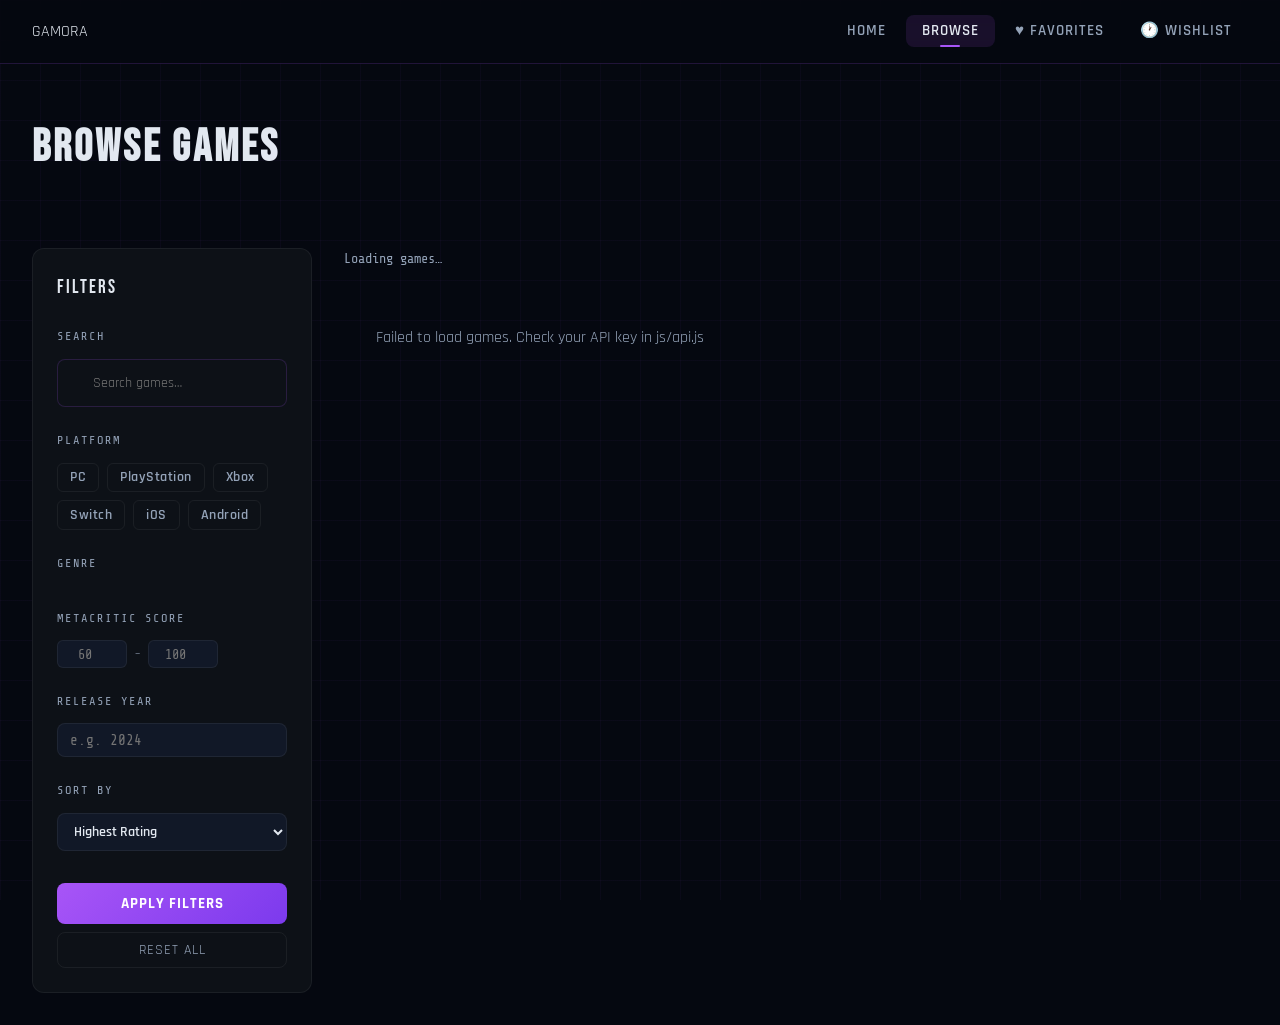
==== browse.html @ dc3308dc "first commit" ====
<!DOCTYPE html>
<html lang="en">
<head>
  <meta charset="UTF-8">
  <meta name="viewport" content="width=device-width, initial-scale=1.0">
  <title>Browse</title>
  <link rel="stylesheet" href="css/style.css">
</head>
<body>

  <nav class="navbar">
    <a href="index.html" >GAMORA</a>
    <ul class="nav-links">
      <li><a href="index.html">Home</a></li>
      <li><a href="browse.html">Browse</a></li>
      <li>
        <a href="favorites.html" class="nav-badge">
          ♥ Favorites <span class="badge-count fav-badge">0</span>
        </a>
      </li>
      <li>
        <a href="wishlist.html" class="nav-badge">
          🕐 Wishlist <span class="badge-count wish-badge">0</span>
        </a>
      </li>
    </ul>
    <button class="hamburger" aria-label="Menu">
      <span></span><span></span><span></span>
    </button>
  </nav>

  <main class="page-content">

    <div class="page-hero">
      <h1 class="page-hero-title">Browse Games</h1>
    </div>

    <!-- Mobile filter toggle -->
    <div style="padding:0 2rem 1rem; display:none;" id="filter-toggle-wrap">
      <button class="btn btn-ghost" id="filter-toggle" style="width:100%">⚙ Show Filters</button>
    </div>

    <div class="browse-layout">

      <!-- SIDEBAR -->
      <aside class="filter-sidebar">
        <div class="filter-title">
          Filters
        </div>

        <!-- Search -->
        <div class="filter-section">
          <div class="filter-label">Search</div>
          <div style="position:relative">
            <input type="text" class="search-input" id="browse-search"
              placeholder="Search games…"
              style="padding-left:2.2rem;font-size:.9rem;border-radius:8px">
          </div>
        </div>

        <!-- Platform -->
        <div class="filter-section">
          <div class="filter-label">Platform</div>
          <div class="filter-chips" id="platform-chips"></div>
        </div>

        <!-- Genre -->
        <div class="filter-section">
          <div class="filter-label">Genre</div>
          <div class="filter-chips" id="genre-chips"></div>
        </div>

        <!-- Metacritic -->
        <div class="filter-section">
          <div class="filter-label">Metacritic Score</div>
          <div class="filter-range">
            <input type="number" id="meta-min" placeholder="60" min="0" max="100">
            <span>–</span>
            <input type="number" id="meta-max" placeholder="100" min="0" max="100">
          </div>
        </div>

        <!-- Year -->
        <div class="filter-section">
          <div class="filter-label">Release Year</div>
          <input type="number" class="filter-year-input" id="filter-year"
            placeholder="e.g. 2024" min="1970" max="2026">
        </div>

        <!-- Sort -->
        <div class="filter-section">
          <div class="filter-label">Sort By</div>
          <select class="sort-select" id="sort-select">
            <option value="-rating">Highest Rating</option>
            <option value="-metacritic">Metacritic Score</option>
            <option value="-added">Popularity</option>
            <option value="-released">Newest First</option>
            <option value="released">Oldest First</option>
            <option value="name">Alphabetical A–Z</option>
            <option value="-name">Alphabetical Z–A</option>
          </select>
        </div>

        <button class="filter-apply-btn" id="filter-apply">Apply Filters</button>
        <button class="filter-reset" id="filter-reset">Reset All</button>
      </aside>

      <!-- RESULTS -->
      <div>
        <div class="browse-results-header">
          <p class="result-count" id="result-count">Loading games…</p>
        </div>
        <div class="games-grid" id="browse-grid"></div>
        <div class="load-more-wrap">
          <button class="btn btn-secondary" id="load-more" style="display:none">Load More Games</button>
        </div>
      </div>

    </div>
  </main>

  <script type="module" src="js/browse.js"></script>
  <script>
    if (window.innerWidth < 900) {
      document.getElementById("filter-toggle-wrap").style.display = "block";
    }
  </script>
</body>
</html>
---- css/style.css ----
@import url('https://fonts.googleapis.com/css2?family=Bebas+Neue&family=Rajdhani:wght@400;500;600;700&family=Share+Tech+Mono&display=swap');

:root {
  --bg-deep: #050810;
  --bg-card: #0d1117;
  --bg-card2: #111827;
  --accent: #a855f7;
  --accent2: #7c3aed;
  --accent3: #06b6d4;
  --gold: #f59e0b;
  --red: #ef4444;
  --text: #e2e8f0;
  --text-muted: #94a3b8;
  --border: rgba(168, 85, 247, 0.18);
  --border2: rgba(255,255,255,0.06);
  --glow: 0 0 24px rgba(168, 85, 247, 0.35);
  --glow2: 0 0 40px rgba(168, 85, 247, 0.2);
  --radius: 12px;
  --nav-h: 64px;
}

*, *::before, *::after { box-sizing: border-box; margin: 0; padding: 0; }

html { scroll-behavior: smooth; }

body {
  background: var(--bg-deep);
  color: var(--text);
  font-family: 'Rajdhani', sans-serif;
  font-size: 16px;
  line-height: 1.6;
  min-height: 100vh;
  overflow-x: hidden;
}

/* Animated bg grid */
body::before {
  content: '';
  position: fixed;
  inset: 0;
  background-image:
    linear-gradient(rgba(168,85,247,0.04) 1px, transparent 1px),
    linear-gradient(90deg, rgba(168,85,247,0.04) 1px, transparent 1px);
  background-size: 40px 40px;
  pointer-events: none;
  z-index: 0;
}

a { color: inherit; text-decoration: none; }
img { display: block; max-width: 100%; }
button { cursor: pointer; font-family: inherit; }
ul { list-style: none; }

/* ===== NAVBAR ===== */
.navbar {
  position: fixed;
  top: 0; left: 0; right: 0;
  height: var(--nav-h);
  background: rgba(5,8,16,0.85);
  backdrop-filter: blur(16px);
  border-bottom: 1px solid var(--border);
  display: flex;
  align-items: center;
  justify-content: space-between;
  padding: 0 2rem;
  z-index: 1000;
}

.nav-links {
  display: flex;
  gap: 0.25rem;
  align-items: center;
}

.nav-links a {
  padding: 0.4rem 1rem;
  border-radius: 8px;
  font-weight: 600;
  font-size: 0.95rem;
  letter-spacing: 1px;
  color: var(--text-muted);
  transition: all 0.2s;
  text-transform: uppercase;
  position: relative;
}
.nav-links a:hover, .nav-links a.active {
  color: var(--text);
  background: rgba(168,85,247,0.12);
}
.nav-links a.active::after {
  content: '';
  position: absolute;
  bottom: 0; left: 50%; transform: translateX(-50%);
  width: 20px; height: 2px;
  background: var(--accent);
  border-radius: 1px;
}

.nav-badge {
  display: inline-flex;
  align-items: center;
  gap: 0.4rem;
}
.badge-count {
  background: var(--accent);
  color: #fff;
  font-size: 0.65rem;
  font-family: 'Share Tech Mono', monospace;
  padding: 1px 5px;
  border-radius: 10px;
  min-width: 18px;
  text-align: center;
  display: none;
}
.badge-count.visible { display: inline-block; }

.nav-search-icon {
  background: none;
  border: 1px solid var(--border);
  color: var(--text-muted);
  padding: 0.4rem 0.8rem;
  border-radius: 8px;
  font-size: 1rem;
  transition: all 0.2s;
  margin-left: 0.5rem;
}
.nav-search-icon:hover { border-color: var(--accent); color: var(--accent); }

.hamburger {
  display: none;
  flex-direction: column;
  gap: 5px;
  background: none;
  border: none;
  padding: 4px;
}
.hamburger span {
  display: block; width: 24px; height: 2px;
  background: var(--text); border-radius: 1px;
  transition: all 0.3s;
}

/* ===== PAGE WRAPPER ===== */
.page-content {
  padding-top: var(--nav-h);
  position: relative;
  z-index: 1;
}

/* ===== HERO BANNER ===== */
.hero {
  position: relative;
  height: 520px;
  overflow: hidden;
  display: flex;
  align-items: flex-end;
}

.hero-bg {
  position: absolute;
  inset: 0;
  background-size: cover;
  background-position: center;
  transition: opacity 0.8s;
}
.hero-bg::after {
  content: '';
  position: absolute;
  inset: 0;
  background: linear-gradient(to right, rgba(5,8,16,0.95) 30%, rgba(5,8,16,0.3) 70%, rgba(5,8,16,0.6) 100%),
              linear-gradient(to top, rgba(5,8,16,1) 0%, transparent 50%);
}

.hero-content {
  position: relative;
  z-index: 2;
  padding: 3rem 3rem;
  max-width: 580px;
}

.hero-badge {
  display: inline-block;
  background: rgba(168,85,247,0.2);
  border: 1px solid var(--accent);
  color: var(--accent);
  font-size: 0.7rem;
  font-family: 'Share Tech Mono', monospace;
  letter-spacing: 3px;
  padding: 4px 12px;
  border-radius: 20px;
  margin-bottom: 1rem;
  text-transform: uppercase;
}

.hero-title {
  font-family: 'Bebas Neue', sans-serif;
  font-size: clamp(2.5rem, 5vw, 4rem);
  line-height: 0.95;
  letter-spacing: 2px;
  margin-bottom: 1rem;
}

.hero-meta {
  display: flex;
  gap: 1.5rem;
  margin-bottom: 1rem;
  font-size: 0.85rem;
  color: var(--text-muted);
  font-family: 'Share Tech Mono', monospace;
}

.hero-meta span { display: flex; align-items: center; gap: 0.3rem; }

.hero-desc {
  font-size: 1rem;
  color: var(--text-muted);
  margin-bottom: 1.5rem;
  display: -webkit-box;
  -webkit-line-clamp: 3;
  -webkit-box-orient: vertical;
  overflow: hidden;
}

.hero-actions { display: flex; gap: 1rem; }

.hero-dots {
  position: absolute;
  bottom: 1.5rem;
  right: 2rem;
  display: flex;
  gap: 0.5rem;
  z-index: 2;
}
.hero-dot {
  width: 8px; height: 8px;
  border-radius: 50%;
  background: rgba(255,255,255,0.2);
  border: none;
  cursor: pointer;
  transition: all 0.3s;
}
.hero-dot.active { background: var(--accent); width: 24px; border-radius: 4px; }

/* ===== BUTTONS ===== */
.btn {
  display: inline-flex;
  align-items: center;
  gap: 0.5rem;
  padding: 0.6rem 1.5rem;
  border-radius: 8px;
  font-family: 'Rajdhani', sans-serif;
  font-weight: 700;
  font-size: 0.95rem;
  letter-spacing: 1px;
  text-transform: uppercase;
  transition: all 0.2s;
  border: none;
}

.btn-primary {
  background: linear-gradient(135deg, var(--accent), var(--accent2));
  color: #fff;
  box-shadow: 0 4px 20px rgba(168,85,247,0.4);
}
.btn-primary:hover {
  transform: translateY(-2px);
  box-shadow: 0 6px 28px rgba(168,85,247,0.6);
}

.btn-secondary {
  background: rgba(255,255,255,0.06);
  color: var(--text);
  border: 1px solid var(--border2);
}
.btn-secondary:hover { background: rgba(255,255,255,0.1); }

.btn-ghost {
  background: none;
  border: 1px solid var(--border);
  color: var(--text-muted);
}
.btn-ghost:hover { border-color: var(--accent); color: var(--accent); }

/* ===== SECTION ===== */
.section {
  padding: 3rem 2rem;
  max-width: 1400px;
  margin: 0 auto;
}

.section-header {
  display: flex;
  justify-content: space-between;
  align-items: center;
  margin-bottom: 1.5rem;
}

.section-title {
  font-family: 'Bebas Neue', sans-serif;
  font-size: 1.8rem;
  letter-spacing: 2px;
  display: flex;
  align-items: center;
  gap: 0.75rem;
}
.section-title-icon {
  width: 4px;
  height: 28px;
  background: linear-gradient(to bottom, var(--accent), var(--accent3));
  border-radius: 2px;
}

.section-link {
  font-size: 0.85rem;
  color: var(--accent);
  letter-spacing: 1px;
  text-transform: uppercase;
  font-weight: 600;
  display: flex;
  align-items: center;
  gap: 0.3rem;
  transition: gap 0.2s;
}
.section-link:hover { gap: 0.6rem; }

/* ===== GAME CARDS GRID ===== */
.games-grid {
  display: grid;
  grid-template-columns: repeat(auto-fill, minmax(220px, 1fr));
  gap: 1.25rem;
}

.game-card {
  background: var(--bg-card);
  border: 1px solid var(--border2);
  border-radius: var(--radius);
  overflow: hidden;
  transition: all 0.3s;
  position: relative;
  cursor: pointer;
  animation: fadeUp 0.4s ease both;
}
.game-card:hover {
  transform: translateY(-6px);
  border-color: var(--border);
  box-shadow: var(--glow2);
}

.card-image-wrap {
  position: relative;
  aspect-ratio: 16/9;
  overflow: hidden;
  background: var(--bg-card2);
}
.card-image-wrap img {
  width: 100%; height: 100%;
  object-fit: cover;
  transition: transform 0.4s;
}
.game-card:hover .card-image-wrap img { transform: scale(1.08); }

.card-overlay {
  position: absolute;
  inset: 0;
  background: linear-gradient(to top, rgba(5,8,16,0.9) 0%, transparent 60%);
  opacity: 0;
  transition: opacity 0.3s;
  display: flex;
  align-items: flex-end;
  padding: 0.75rem;
}
.game-card:hover .card-overlay { opacity: 1; }

.card-hover-desc {
  font-size: 0.78rem;
  color: var(--text-muted);
  display: -webkit-box;
  -webkit-line-clamp: 2;
  -webkit-box-orient: vertical;
  overflow: hidden;
}

.card-actions {
  position: absolute;
  top: 0.5rem;
  right: 0.5rem;
  display: flex;
  gap: 0.35rem;
  opacity: 0;
  transition: opacity 0.3s;
}
.game-card:hover .card-actions { opacity: 1; }

.action-btn {
  width: 32px; height: 32px;
  border-radius: 8px;
  border: none;
  background: rgba(5,8,16,0.8);
  backdrop-filter: blur(8px);
  color: var(--text-muted);
  font-size: 0.85rem;
  display: flex;
  align-items: center;
  justify-content: center;
  transition: all 0.2s;
}
.action-btn:hover { background: var(--accent); color: #fff; }
.action-btn.active { background: var(--red); color: #fff; }
.action-btn.active-wish { background: var(--accent3); color: #fff; }

.card-body {
  padding: 0.85rem 1rem;
}
.card-title {
  font-weight: 700;
  font-size: 0.95rem;
  letter-spacing: 0.5px;
  margin-bottom: 0.35rem;
  white-space: nowrap;
  overflow: hidden;
  text-overflow: ellipsis;
}
.card-meta {
  display: flex;
  align-items: center;
  justify-content: space-between;
  font-size: 0.78rem;
  color: var(--text-muted);
  font-family: 'Share Tech Mono', monospace;
}
.card-rating {
  display: flex;
  align-items: center;
  gap: 0.3rem;
  color: var(--gold);
  font-weight: 600;
}
.card-tags {
  display: flex;
  gap: 0.35rem;
  margin-top: 0.5rem;
  flex-wrap: wrap;
}
.card-tag {
  font-size: 0.68rem;
  padding: 2px 7px;
  border-radius: 4px;
  background: rgba(168,85,247,0.12);
  color: var(--accent);
  letter-spacing: 0.5px;
  text-transform: uppercase;
  font-family: 'Share Tech Mono', monospace;
}

/* ===== SKELETON LOADER ===== */
.skeleton {
  background: linear-gradient(90deg, var(--bg-card2) 25%, rgba(255,255,255,0.04) 50%, var(--bg-card2) 75%);
  background-size: 200% 100%;
  animation: shimmer 1.4s infinite;
  border-radius: var(--radius);
}
@keyframes shimmer {
  0% { background-position: 200% 0; }
  100% { background-position: -200% 0; }
}
.skeleton-card {
  height: 240px;
  border-radius: var(--radius);
}

/* ===== SEARCH BAR ===== */
.search-container {
  position: relative;
  max-width: 680px;
  margin: 0 auto;
}
.search-input {
  width: 100%;
  background: var(--bg-card);
  border: 1px solid var(--border);
  border-radius: 12px;
  padding: 0.9rem 1.25rem 0.9rem 3rem;
  color: var(--text);
  font-family: 'Rajdhani', sans-serif;
  font-size: 1.05rem;
  outline: none;
  transition: all 0.2s;
}
.search-input:focus {
  border-color: var(--accent);
  box-shadow: 0 0 0 3px rgba(168,85,247,0.15);
}
.search-icon-label {
  position: absolute;
  left: 1rem;
  top: 50%;
  transform: translateY(-50%);
  color: var(--text-muted);
  font-size: 1.1rem;
  pointer-events: none;
}

.search-dropdown {
  position: absolute;
  top: calc(100% + 8px);
  left: 0; right: 0;
  background: var(--bg-card2);
  border: 1px solid var(--border);
  border-radius: var(--radius);
  overflow: hidden;
  z-index: 500;
  box-shadow: 0 20px 60px rgba(0,0,0,0.5);
  display: none;
}
.search-dropdown.open { display: block; }

.dropdown-item {
  display: flex;
  align-items: center;
  gap: 0.75rem;
  padding: 0.75rem 1rem;
  cursor: pointer;
  transition: background 0.15s;
  border-bottom: 1px solid var(--border2);
}
.dropdown-item:last-child { border-bottom: none; }
.dropdown-item:hover { background: rgba(168,85,247,0.1); }
.dropdown-thumb {
  width: 56px; height: 40px;
  border-radius: 6px;
  object-fit: cover;
  background: var(--bg-card);
  flex-shrink: 0;
}
.dropdown-info { flex: 1; min-width: 0; }
.dropdown-name {
  font-weight: 600;
  font-size: 0.9rem;
  white-space: nowrap;
  overflow: hidden;
  text-overflow: ellipsis;
}
.dropdown-sub {
  font-size: 0.75rem;
  color: var(--text-muted);
  font-family: 'Share Tech Mono', monospace;
}

/* ===== FILTER SIDEBAR ===== */
.browse-layout {
  display: grid;
  grid-template-columns: 280px 1fr;
  gap: 2rem;
  padding: 2rem;
  max-width: 1400px;
  margin: 0 auto;
}

.filter-sidebar {
  position: sticky;
  top: calc(var(--nav-h) + 1rem);
  height: fit-content;
  background: var(--bg-card);
  border: 1px solid var(--border2);
  border-radius: var(--radius);
  padding: 1.5rem;
}

.filter-title {
  font-family: 'Bebas Neue', sans-serif;
  font-size: 1.2rem;
  letter-spacing: 2px;
  margin-bottom: 1.5rem;
  display: flex;
  align-items: center;
  justify-content: space-between;
}

.filter-section { margin-bottom: 1.5rem; }
.filter-label {
  font-size: 0.75rem;
  font-family: 'Share Tech Mono', monospace;
  letter-spacing: 2px;
  color: var(--text-muted);
  text-transform: uppercase;
  margin-bottom: 0.75rem;
}

.filter-chips {
  display: flex;
  flex-wrap: wrap;
  gap: 0.5rem;
}
.filter-chip {
  padding: 0.3rem 0.75rem;
  border-radius: 6px;
  border: 1px solid var(--border2);
  background: transparent;
  color: var(--text-muted);
  font-family: 'Rajdhani', sans-serif;
  font-size: 0.85rem;
  font-weight: 600;
  cursor: pointer;
  transition: all 0.2s;
  letter-spacing: 0.5px;
}
.filter-chip:hover { border-color: var(--accent); color: var(--accent); }
.filter-chip.active {
  background: rgba(168,85,247,0.15);
  border-color: var(--accent);
  color: var(--accent);
}

.filter-range {
  display: flex;
  gap: 0.5rem;
  align-items: center;
}
.filter-range input[type="number"] {
  width: 70px;
  padding: 0.35rem 0.5rem;
  background: var(--bg-card2);
  border: 1px solid var(--border2);
  border-radius: 6px;
  color: var(--text);
  font-family: 'Share Tech Mono', monospace;
  font-size: 0.85rem;
  text-align: center;
  outline: none;
}
.filter-range input:focus { border-color: var(--accent); }
.filter-range span { color: var(--text-muted); font-size: 0.8rem; }

.sort-select {
  width: 100%;
  padding: 0.5rem 0.75rem;
  background: var(--bg-card2);
  border: 1px solid var(--border2);
  border-radius: 8px;
  color: var(--text);
  font-family: 'Rajdhani', sans-serif;
  font-size: 0.9rem;
  font-weight: 600;
  outline: none;
  cursor: pointer;
}
.sort-select:focus { border-color: var(--accent); }

.filter-year-input {
  width: 100%;
  padding: 0.5rem 0.75rem;
  background: var(--bg-card2);
  border: 1px solid var(--border2);
  border-radius: 8px;
  color: var(--text);
  font-family: 'Share Tech Mono', monospace;
  font-size: 0.9rem;
  outline: none;
}
.filter-year-input:focus { border-color: var(--accent); }

.filter-apply-btn {
  width: 100%;
  padding: 0.7rem;
  background: linear-gradient(135deg, var(--accent), var(--accent2));
  border: none;
  border-radius: 8px;
  color: #fff;
  font-family: 'Rajdhani', sans-serif;
  font-weight: 700;
  font-size: 0.95rem;
  letter-spacing: 1px;
  text-transform: uppercase;
  cursor: pointer;
  transition: all 0.2s;
  margin-top: 0.5rem;
}
.filter-apply-btn:hover { opacity: 0.9; transform: translateY(-1px); }

.filter-reset {
  width: 100%;
  padding: 0.5rem;
  background: none;
  border: 1px solid var(--border2);
  border-radius: 8px;
  color: var(--text-muted);
  font-family: 'Rajdhani', sans-serif;
  font-size: 0.85rem;
  cursor: pointer;
  transition: all 0.2s;
  margin-top: 0.5rem;
  letter-spacing: 1px;
  text-transform: uppercase;
}
.filter-reset:hover { border-color: var(--red); color: var(--red); }

/* ===== BROWSE RESULTS ===== */
.browse-results-header {
  display: flex;
  align-items: center;
  justify-content: space-between;
  margin-bottom: 1.5rem;
}
.result-count {
  font-size: 0.85rem;
  color: var(--text-muted);
  font-family: 'Share Tech Mono', monospace;
}
.result-count span { color: var(--accent); }

.load-more-wrap {
  text-align: center;
  margin-top: 2.5rem;
}

/* ===== GAME DETAIL ===== */
.detail-hero {
  position: relative;
  height: 460px;
  overflow: hidden;
}
.detail-hero-bg {
  position: absolute;
  inset: 0;
  background-size: cover;
  background-position: center top;
  filter: blur(2px) brightness(0.4);
  transform: scale(1.05);
}
.detail-hero-overlay {
  position: absolute;
  inset: 0;
  background: linear-gradient(to bottom, rgba(5,8,16,0.2) 0%, rgba(5,8,16,1) 100%);
}
.detail-hero-content {
  position: relative;
  z-index: 2;
  display: flex;
  align-items: flex-end;
  height: 100%;
  padding: 2.5rem;
  gap: 2rem;
}
.detail-cover {
  width: 180px;
  height: 240px;
  border-radius: var(--radius);
  object-fit: cover;
  border: 2px solid var(--border);
  box-shadow: var(--glow);
  flex-shrink: 0;
}
.detail-info { flex: 1; }
.detail-title {
  font-family: 'Bebas Neue', sans-serif;
  font-size: clamp(2rem, 4vw, 3.5rem);
  letter-spacing: 2px;
  line-height: 1;
  margin-bottom: 0.75rem;
}
.detail-meta-row {
  display: flex;
  flex-wrap: wrap;
  gap: 1rem;
  margin-bottom: 1rem;
}
.detail-badge {
  display: flex;
  align-items: center;
  gap: 0.35rem;
  font-size: 0.82rem;
  font-family: 'Share Tech Mono', monospace;
  color: var(--text-muted);
}
.detail-badge strong { color: var(--text); }

.metacritic-badge {
  display: inline-flex;
  align-items: center;
  justify-content: center;
  width: 52px; height: 52px;
  border-radius: 8px;
  font-family: 'Bebas Neue', sans-serif;
  font-size: 1.4rem;
  letter-spacing: 1px;
  border: 2px solid;
  flex-shrink: 0;
}
.metacritic-badge.green { border-color: #22c55e; color: #22c55e; }
.metacritic-badge.yellow { border-color: var(--gold); color: var(--gold); }
.metacritic-badge.red { border-color: var(--red); color: var(--red); }

.detail-actions { display: flex; gap: 0.75rem; flex-wrap: wrap; }

.detail-body {
  max-width: 1200px;
  margin: 0 auto;
  padding: 2.5rem 2.5rem;
  display: grid;
  grid-template-columns: 1fr 320px;
  gap: 2.5rem;
}

.detail-description {
  font-size: 0.95rem;
  color: var(--text-muted);
  line-height: 1.8;
}
.detail-description p { margin-bottom: 1rem; }
.detail-description a { color: var(--accent); }

.detail-panel {
  background: var(--bg-card);
  border: 1px solid var(--border2);
  border-radius: var(--radius);
  padding: 1.5rem;
  height: fit-content;
}
.detail-panel-title {
  font-family: 'Bebas Neue', sans-serif;
  font-size: 1.1rem;
  letter-spacing: 2px;
  margin-bottom: 1.25rem;
  color: var(--text-muted);
}
.detail-info-row {
  display: flex;
  justify-content: space-between;
  align-items: flex-start;
  padding: 0.65rem 0;
  border-bottom: 1px solid var(--border2);
  font-size: 0.88rem;
  gap: 1rem;
}
.detail-info-row:last-child { border-bottom: none; }
.detail-info-label { color: var(--text-muted); flex-shrink: 0; }
.detail-info-value { text-align: right; font-weight: 600; }

.platform-icons { display: flex; gap: 0.35rem; flex-wrap: wrap; justify-content: flex-end; }
.platform-icon {
  font-size: 0.75rem;
  padding: 2px 7px;
  background: rgba(255,255,255,0.06);
  border-radius: 4px;
}

.esrb-badge {
  display: inline-block;
  padding: 3px 10px;
  border-radius: 4px;
  font-size: 0.8rem;
  font-weight: 700;
  background: rgba(168,85,247,0.15);
  color: var(--accent);
  border: 1px solid var(--border);
}

.screenshots-grid {
  display: grid;
  grid-template-columns: repeat(3, 1fr);
  gap: 0.5rem;
  margin-top: 1.5rem;
}
.screenshot-thumb {
  aspect-ratio: 16/9;
  object-fit: cover;
  border-radius: 8px;
  cursor: pointer;
  transition: transform 0.2s;
  width: 100%;
}
.screenshot-thumb:hover { transform: scale(1.04); }

/* ===== EMPTY / FAV PAGE ===== */
.page-hero {
  padding: 3rem 2rem 1.5rem;
  max-width: 1400px;
  margin: 0 auto;
}
.page-hero-title {
  font-family: 'Bebas Neue', sans-serif;
  font-size: 2.8rem;
  letter-spacing: 3px;
  display: flex;
  align-items: center;
  gap: 1rem;
  margin-bottom: 0.5rem;
}

.empty-state {
  text-align: center;
  padding: 5rem 2rem;
  color: var(--text-muted);
}
.empty-icon { font-size: 4rem; margin-bottom: 1.5rem; opacity: 0.4; }
.empty-title {
  font-family: 'Bebas Neue', sans-serif;
  font-size: 1.8rem;
  letter-spacing: 2px;
  margin-bottom: 0.5rem;
  color: var(--text);
}
.empty-sub { font-size: 0.9rem; margin-bottom: 2rem; }

/* ===== TOAST ===== */
.toast-container {
  position: fixed;
  bottom: 2rem;
  right: 2rem;
  display: flex;
  flex-direction: column;
  gap: 0.5rem;
  z-index: 9999;
}
.toast {
  background: var(--bg-card2);
  border: 1px solid var(--border);
  border-radius: var(--radius);
  padding: 0.75rem 1.25rem;
  font-size: 0.88rem;
  font-weight: 600;
  box-shadow: 0 8px 32px rgba(0,0,0,0.4);
  display: flex;
  align-items: center;
  gap: 0.5rem;
  animation: slideIn 0.3s ease, fadeOut 0.3s ease 2.5s forwards;
  max-width: 300px;
}
.toast.success { border-color: #22c55e; }
.toast.info { border-color: var(--accent); }
.toast.warning { border-color: var(--gold); }

@keyframes slideIn {
  from { transform: translateX(120%); opacity: 0; }
  to { transform: translateX(0); opacity: 1; }
}
@keyframes fadeOut {
  from { opacity: 1; }
  to { opacity: 0; pointer-events: none; }
}

/* ===== LIGHTBOX ===== */
.lightbox {
  position: fixed;
  inset: 0;
  background: rgba(0,0,0,0.9);
  z-index: 9000;
  display: none;
  align-items: center;
  justify-content: center;
}
.lightbox.open { display: flex; }
.lightbox img { max-width: 90vw; max-height: 90vh; border-radius: 8px; }
.lightbox-close {
  position: absolute;
  top: 1.5rem; right: 1.5rem;
  background: none; border: none;
  color: #fff; font-size: 2rem; cursor: pointer;
}

/* ===== ANIMATIONS ===== */
@keyframes fadeUp {
  from { opacity: 0; transform: translateY(20px); }
  to { opacity: 1; transform: translateY(0); }
}

/* ===== RESPONSIVE ===== */
@media (max-width: 900px) {
  .browse-layout { grid-template-columns: 1fr; }
  .filter-sidebar { position: static; display: none; }
  .filter-sidebar.open { display: block; }
  .detail-body { grid-template-columns: 1fr; }
  .detail-hero-content { flex-direction: column; align-items: flex-start; gap: 1rem; }
  .detail-cover { width: 120px; height: 160px; }
}

@media (max-width: 640px) {
  .nav-links { display: none; flex-direction: column; gap: 0.25rem; }
  .nav-links.open {
    display: flex;
    position: absolute;
    top: var(--nav-h); left: 0; right: 0;
    background: rgba(5,8,16,0.98);
    padding: 1rem 1.5rem 1.5rem;
    border-bottom: 1px solid var(--border);
  }
  .hamburger { display: flex; }
  .games-grid { grid-template-columns: repeat(auto-fill, minmax(160px, 1fr)); }
  .hero { height: 400px; }
  .hero-content { padding: 1.5rem; }
  .section { padding: 2rem 1rem; }
  .browse-layout { padding: 1rem; }
  .detail-hero-content { padding: 1.5rem; }
  .detail-body { padding: 1.5rem; }
}
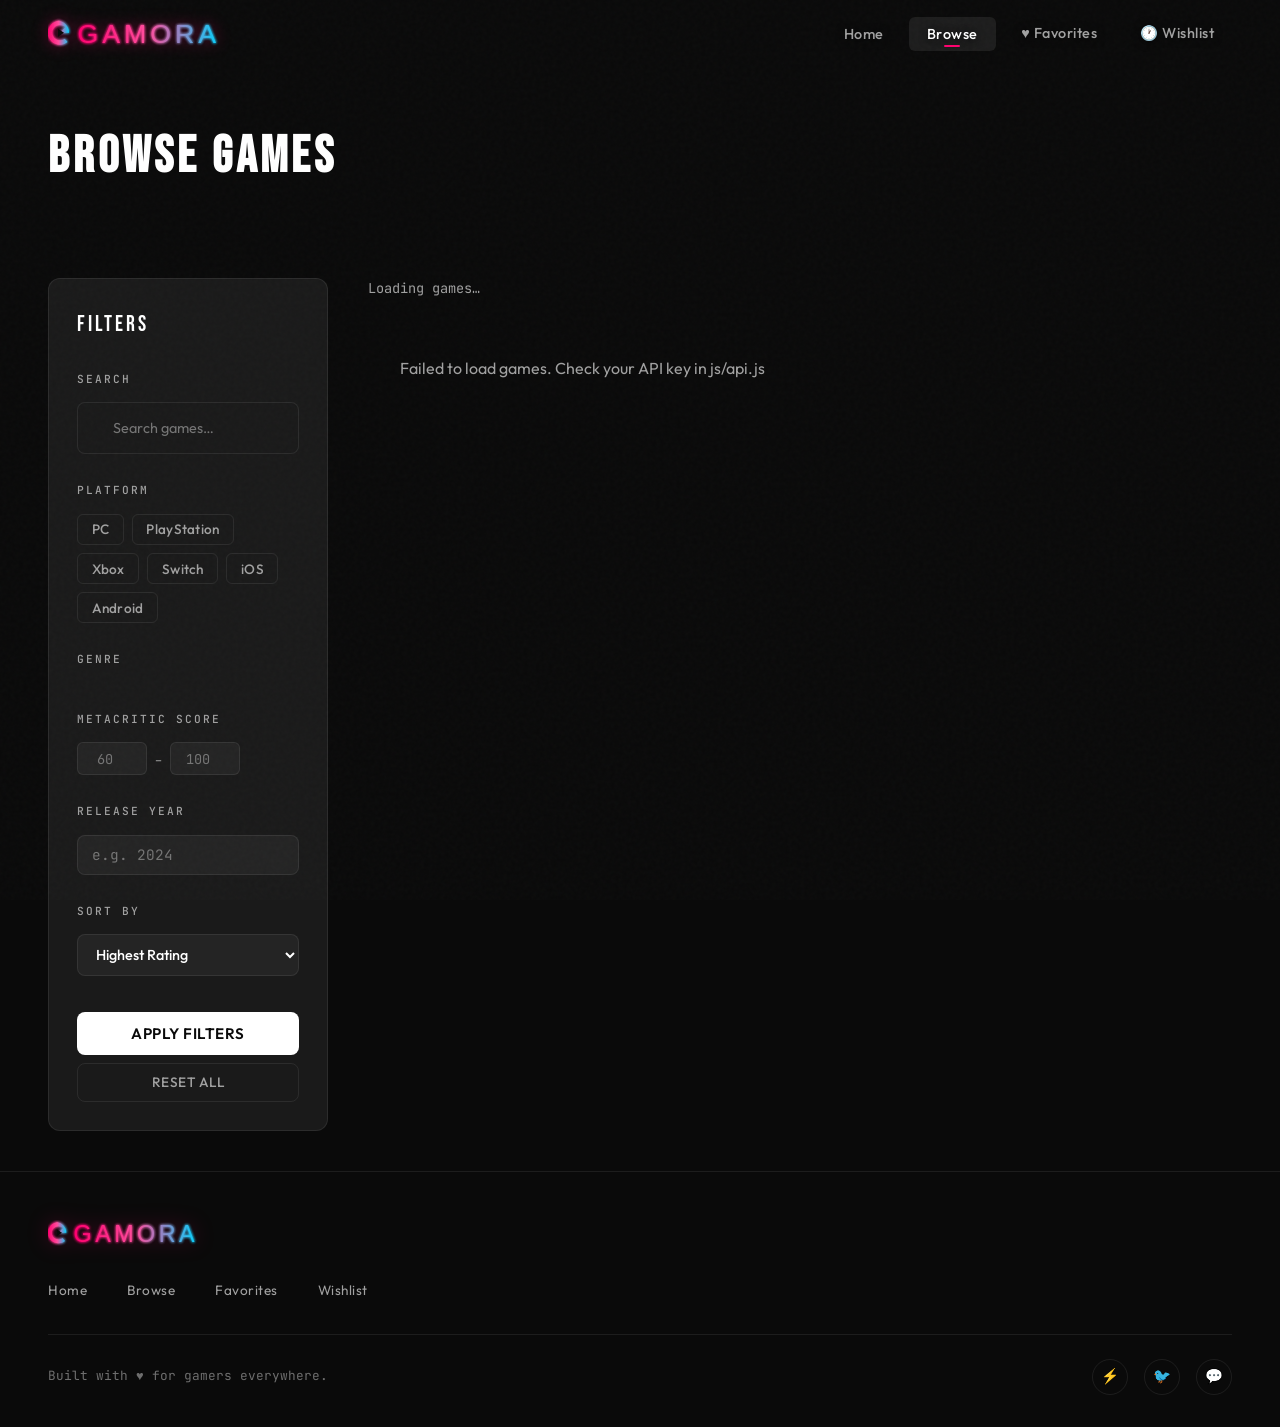
==== commit 8f4acec5: "fix: imporve ui for website" ====
--- a/browse.html
+++ b/browse.html
@@ -9,7 +9,7 @@
 <body>
 
   <nav class="navbar">
-    <a href="index.html" >GAMORA</a>
+    <a href="index.html"><img src="images/logo.svg" alt="Gamora" class="logo-img"></a>
     <ul class="nav-links">
       <li><a href="index.html">Home</a></li>
       <li><a href="browse.html">Browse</a></li>
@@ -36,8 +36,8 @@
     </div>
 
     <!-- Mobile filter toggle -->
-    <div style="padding:0 2rem 1rem; display:none;" id="filter-toggle-wrap">
-      <button class="btn btn-ghost" id="filter-toggle" style="width:100%">⚙ Show Filters</button>
+    <div class="filter-toggle-wrap" id="filter-toggle-wrap">
+      <button class="btn btn-ghost filter-toggle-btn" id="filter-toggle">⚙ Show Filters</button>
     </div>
 
     <div class="browse-layout">
@@ -51,10 +51,9 @@
         <!-- Search -->
         <div class="filter-section">
           <div class="filter-label">Search</div>
-          <div style="position:relative">
-            <input type="text" class="search-input" id="browse-search"
-              placeholder="Search games…"
-              style="padding-left:2.2rem;font-size:.9rem;border-radius:8px">
+          <div class="filter-search-wrap">
+            <input type="text" class="search-input filter-search-input" id="browse-search"
+              placeholder="Search games…">
           </div>
         </div>
 
@@ -112,12 +111,33 @@
         </div>
         <div class="games-grid" id="browse-grid"></div>
         <div class="load-more-wrap">
-          <button class="btn btn-secondary" id="load-more" style="display:none">Load More Games</button>
+          <button class="btn btn-secondary load-more-btn" id="load-more">Load More Games</button>
         </div>
       </div>
 
     </div>
   </main>
+
+  <!-- FOOTER -->
+  <footer class="site-footer">
+    <div class="footer-inner">
+      <div class="footer-brand"><img src="images/logo.svg" alt="Gamora" class="logo-img"></div>
+      <div class="footer-links">
+        <a href="index.html">Home</a>
+        <a href="browse.html">Browse</a>
+        <a href="favorites.html">Favorites</a>
+        <a href="wishlist.html">Wishlist</a>
+      </div>
+      <div class="footer-bottom">
+        <p class="footer-credit">Built with ♥ for gamers everywhere.</p>
+        <div class="footer-socials">
+          <a href="#" aria-label="GitHub">⚡</a>
+          <a href="#" aria-label="Twitter">🐦</a>
+          <a href="#" aria-label="Discord">💬</a>
+        </div>
+      </div>
+    </div>
+  </footer>
 
   <script type="module" src="js/browse.js"></script>
   <script>
--- a/css/style.css
+++ b/css/style.css
@@ -1,54 +1,109 @@
-@import url('https://fonts.googleapis.com/css2?family=Bebas+Neue&family=Rajdhani:wght@400;500;600;700&family=Share+Tech+Mono&display=swap');
+@import url('https://fonts.googleapis.com/css2?family=Bebas+Neue&family=Outfit:wght@300;400;500;600;700&family=JetBrains+Mono:wght@400;500&display=swap');
 
 :root {
-  --bg-deep: #050810;
-  --bg-card: #0d1117;
-  --bg-card2: #111827;
-  --accent: #a855f7;
-  --accent2: #7c3aed;
-  --accent3: #06b6d4;
-  --gold: #f59e0b;
-  --red: #ef4444;
-  --text: #e2e8f0;
-  --text-muted: #94a3b8;
-  --border: rgba(168, 85, 247, 0.18);
-  --border2: rgba(255,255,255,0.06);
-  --glow: 0 0 24px rgba(168, 85, 247, 0.35);
-  --glow2: 0 0 40px rgba(168, 85, 247, 0.2);
-  --radius: 12px;
-  --nav-h: 64px;
-}
-
-*, *::before, *::after { box-sizing: border-box; margin: 0; padding: 0; }
-
-html { scroll-behavior: smooth; }
+  /* Base Colors - Rich cinematic blacks */
+  --bg-deep: #0a0a0a;
+  --bg-surface: #141414;
+  --bg-card: #1a1a1a;
+  --bg-elevated: #242424;
+
+  /* Accents - Electric magenta, distinct from Netflix red */
+  --accent: #ff006e;
+  --accent-dim: #c40057;
+  --accent-glow: rgba(255, 0, 110, 0.35);
+  --accent-secondary: #00d4ff;
+
+  /* Legacy aliases for backward compatibility */
+  --accent2: var(--accent-dim);
+  --accent3: var(--accent-secondary);
+
+  /* Functional Colors */
+  --gold: #ffd60a;
+  --red: #ff3b30;
+  --green: #30d158;
+
+  /* Text */
+  --text: #ffffff;
+  --text-muted: #a1a1a1;
+  --text-dim: #6e6e6e;
+
+  /* Borders */
+  --border: rgba(255, 255, 255, 0.08);
+  --border-hover: rgba(255, 255, 255, 0.15);
+
+  /* Effects */
+  --glow: 0 0 24px var(--accent-glow);
+  --glow-strong: 0 0 40px var(--accent-glow);
+  --shadow-card: 0 4px 20px rgba(0, 0, 0, 0.4);
+  --shadow-elevated: 0 8px 32px rgba(0, 0, 0, 0.6);
+
+  /* Spacing */
+  --radius: 8px;
+  --radius-lg: 12px;
+  --nav-h: 68px;
+
+  /* Transitions */
+  --ease-out: cubic-bezier(0.25, 0.46, 0.45, 0.94);
+  --ease-spring: cubic-bezier(0.34, 1.56, 0.64, 1);
+}
+
+*, *::before, *::after {
+  box-sizing: border-box;
+  margin: 0;
+  padding: 0;
+}
+
+html {
+  scroll-behavior: smooth;
+}
 
 body {
   background: var(--bg-deep);
   color: var(--text);
-  font-family: 'Rajdhani', sans-serif;
+  font-family: 'Outfit', sans-serif;
   font-size: 16px;
+  font-weight: 400;
   line-height: 1.6;
   min-height: 100vh;
   overflow-x: hidden;
-}
-
-/* Animated bg grid */
-body::before {
+  -webkit-font-smoothing: antialiased;
+  -moz-osx-font-smoothing: grayscale;
+}
+
+/* Cinematic film grain overlay */
+body::after {
   content: '';
   position: fixed;
   inset: 0;
-  background-image:
-    linear-gradient(rgba(168,85,247,0.04) 1px, transparent 1px),
-    linear-gradient(90deg, rgba(168,85,247,0.04) 1px, transparent 1px);
-  background-size: 40px 40px;
+  background-image: url("data:image/svg+xml,%3Csvg viewBox='0 0 256 256' xmlns='http://www.w3.org/2000/svg'%3E%3Cfilter id='noiseFilter'%3E%3CfeTurbulence type='fractalNoise' baseFrequency='0.85' numOctaves='4' stitchTiles='stitch'/%3E%3C/filter%3E%3Crect width='100%25' height='100%25' filter='url(%23noiseFilter)'/%3E%3C/svg%3E");
+  opacity: 0.025;
   pointer-events: none;
-  z-index: 0;
-}
+  z-index: 9999;
+  animation: grain 0.5s steps(1) infinite;
+}
+
+@keyframes grain {
+  0%, 100% { transform: translate(0, 0); }
+  10% { transform: translate(-2%, -2%); }
+  20% { transform: translate(2%, 2%); }
+  30% { transform: translate(-1%, 1%); }
+  40% { transform: translate(1%, -1%); }
+  50% { transform: translate(-2%, 2%); }
+  60% { transform: translate(2%, -2%); }
+  70% { transform: translate(-1%, -1%); }
+  80% { transform: translate(1%, 1%); }
+  90% { transform: translate(-2%, -1%); }
+}
+
+/* Custom scrollbar */
+::-webkit-scrollbar { width: 8px; }
+::-webkit-scrollbar-track { background: var(--bg-deep); }
+::-webkit-scrollbar-thumb { background: var(--bg-elevated); border-radius: 4px; }
+::-webkit-scrollbar-thumb:hover { background: var(--text-muted); }
 
 a { color: inherit; text-decoration: none; }
 img { display: block; max-width: 100%; }
-button { cursor: pointer; font-family: inherit; }
+button { cursor: pointer; font-family: inherit; background: none; border: none; }
 ul { list-style: none; }
 
 /* ===== NAVBAR ===== */
@@ -56,42 +111,77 @@
   position: fixed;
   top: 0; left: 0; right: 0;
   height: var(--nav-h);
-  background: rgba(5,8,16,0.85);
-  backdrop-filter: blur(16px);
-  border-bottom: 1px solid var(--border);
+  background: transparent;
   display: flex;
   align-items: center;
   justify-content: space-between;
-  padding: 0 2rem;
+  padding: 0 3rem;
   z-index: 1000;
+  transition: background 0.4s var(--ease-out), backdrop-filter 0.4s var(--ease-out), box-shadow 0.4s var(--ease-out);
+}
+
+.navbar.scrolled {
+  background: rgba(10, 10, 10, 0.95);
+  backdrop-filter: blur(16px) saturate(1.2);
+  box-shadow: 0 1px 0 var(--border);
+}
+
+/* Navbar brand */
+.logo-img {
+  height: 32px;
+  width: auto;
+  display: block;
+  transition: filter 0.3s var(--ease-out), transform 0.3s var(--ease-out);
+  filter: drop-shadow(0 0 8px rgba(255,0,110,0.35));
+}
+
+.logo-img:hover {
+  filter: drop-shadow(0 0 16px rgba(255,0,110,0.6));
+  transform: scale(1.04);
+}
+
+/* Footer brand logo */
+.footer-brand .logo-img {
+  height: 28px;
+  filter: drop-shadow(0 0 10px rgba(255,0,110,0.25));
 }
 
 .nav-links {
   display: flex;
-  gap: 0.25rem;
+  gap: 0.5rem;
   align-items: center;
 }
 
 .nav-links a {
-  padding: 0.4rem 1rem;
-  border-radius: 8px;
-  font-weight: 600;
-  font-size: 0.95rem;
-  letter-spacing: 1px;
-  color: var(--text-muted);
-  transition: all 0.2s;
-  text-transform: uppercase;
+  padding: 0.5rem 1.1rem;
+  border-radius: 6px;
+  font-weight: 500;
+  font-size: 0.9rem;
+  letter-spacing: 0.5px;
+  color: var(--text-muted);
+  transition: all 0.25s var(--ease-out);
+  text-transform: none;
   position: relative;
-}
-.nav-links a:hover, .nav-links a.active {
+  font-family: 'Outfit', sans-serif;
+  text-shadow: 0 1px 8px rgba(0,0,0,0.7);
+}
+
+.nav-links a:hover {
   color: var(--text);
-  background: rgba(168,85,247,0.12);
-}
+  background: rgba(255, 255, 255, 0.06);
+}
+
+.nav-links a.active {
+  color: var(--text);
+  background: rgba(255, 255, 255, 0.08);
+}
+
 .nav-links a.active::after {
   content: '';
   position: absolute;
-  bottom: 0; left: 50%; transform: translateX(-50%);
-  width: 20px; height: 2px;
+  bottom: 4px; left: 50%;
+  transform: translateX(-50%);
+  width: 16px; height: 2px;
   background: var(--accent);
   border-radius: 1px;
 }
@@ -101,17 +191,20 @@
   align-items: center;
   gap: 0.4rem;
 }
+
 .badge-count {
   background: var(--accent);
   color: #fff;
   font-size: 0.65rem;
-  font-family: 'Share Tech Mono', monospace;
-  padding: 1px 5px;
+  font-family: 'JetBrains Mono', monospace;
+  padding: 1px 6px;
   border-radius: 10px;
   min-width: 18px;
   text-align: center;
   display: none;
-}
+  font-weight: 500;
+}
+
 .badge-count.visible { display: inline-block; }
 
 .nav-search-icon {
@@ -123,7 +216,9 @@
   font-size: 1rem;
   transition: all 0.2s;
   margin-left: 0.5rem;
-}
+  font-family: 'Outfit', sans-serif;
+}
+
 .nav-search-icon:hover { border-color: var(--accent); color: var(--accent); }
 
 .hamburger {
@@ -134,6 +229,7 @@
   border: none;
   padding: 4px;
 }
+
 .hamburger span {
   display: block; width: 24px; height: 2px;
   background: var(--text); border-radius: 1px;
@@ -142,7 +238,7 @@
 
 /* ===== PAGE WRAPPER ===== */
 .page-content {
-  padding-top: var(--nav-h);
+  padding-top: 0;
   position: relative;
   z-index: 1;
 }
@@ -150,7 +246,9 @@
 /* ===== HERO BANNER ===== */
 .hero {
   position: relative;
-  height: 520px;
+  height: 85vh;
+  min-height: 600px;
+  max-height: 900px;
   overflow: hidden;
   display: flex;
   align-items: flex-end;
@@ -160,336 +258,399 @@
   position: absolute;
   inset: 0;
   background-size: cover;
-  background-position: center;
-  transition: opacity 0.8s;
-}
+  background-position: center top;
+  transition: opacity 0.8s var(--ease-out);
+}
+
 .hero-bg::after {
   content: '';
   position: absolute;
   inset: 0;
-  background: linear-gradient(to right, rgba(5,8,16,0.95) 30%, rgba(5,8,16,0.3) 70%, rgba(5,8,16,0.6) 100%),
-              linear-gradient(to top, rgba(5,8,16,1) 0%, transparent 50%);
+  background:
+    /* Top-to-bottom: ensures navbar text is always readable */
+    linear-gradient(to bottom, rgba(10,10,10,0.85) 0%, rgba(10,10,10,0.4) 25%, transparent 45%),
+    /* Left-to-right: keeps hero text legible */
+    linear-gradient(to right, rgba(10,10,10,0.98) 0%, rgba(10,10,10,0.75) 30%, rgba(10,10,10,0.3) 55%, rgba(10,10,10,0.5) 100%),
+    /* Bottom-to-top: fades into page content */
+    linear-gradient(to top, rgba(10,10,10,1) 0%, rgba(10,10,10,0.5) 35%, transparent 65%);
 }
 
 .hero-content {
   position: relative;
   z-index: 2;
-  padding: 3rem 3rem;
-  max-width: 580px;
+  padding: calc(var(--nav-h) + 2rem) 3rem 4rem;
+  max-width: 640px;
 }
 
 .hero-badge {
   display: inline-block;
-  background: rgba(168,85,247,0.2);
-  border: 1px solid var(--accent);
+  background: rgba(255, 0, 110, 0.15);
+  border: 1px solid rgba(255, 0, 110, 0.4);
   color: var(--accent);
   font-size: 0.7rem;
-  font-family: 'Share Tech Mono', monospace;
+  font-family: 'JetBrains Mono', monospace;
   letter-spacing: 3px;
-  padding: 4px 12px;
-  border-radius: 20px;
-  margin-bottom: 1rem;
+  padding: 5px 14px;
+  border-radius: 4px;
+  margin-bottom: 1.25rem;
   text-transform: uppercase;
+  font-weight: 500;
 }
 
 .hero-title {
   font-family: 'Bebas Neue', sans-serif;
-  font-size: clamp(2.5rem, 5vw, 4rem);
-  line-height: 0.95;
-  letter-spacing: 2px;
-  margin-bottom: 1rem;
+  font-size: clamp(3rem, 6vw, 5.5rem);
+  line-height: 0.9;
+  letter-spacing: 3px;
+  margin-bottom: 1.25rem;
+  text-shadow: 0 2px 40px rgba(0,0,0,0.5);
 }
 
 .hero-meta {
   display: flex;
   gap: 1.5rem;
-  margin-bottom: 1rem;
+  margin-bottom: 1.25rem;
   font-size: 0.85rem;
   color: var(--text-muted);
-  font-family: 'Share Tech Mono', monospace;
-}
-
-.hero-meta span { display: flex; align-items: center; gap: 0.3rem; }
+  font-family: 'JetBrains Mono', monospace;
+}
+
+.hero-meta span { display: flex; align-items: center; gap: 0.4rem; }
 
 .hero-desc {
-  font-size: 1rem;
-  color: var(--text-muted);
-  margin-bottom: 1.5rem;
+  font-size: 1.05rem;
+  color: var(--text-muted);
+  margin-bottom: 2rem;
   display: -webkit-box;
   -webkit-line-clamp: 3;
   -webkit-box-orient: vertical;
   overflow: hidden;
-}
-
-.hero-actions { display: flex; gap: 1rem; }
+  line-height: 1.6;
+  font-weight: 300;
+}
+
+.hero-actions { display: flex; gap: 1rem; align-items: center; }
 
 .hero-dots {
   position: absolute;
-  bottom: 1.5rem;
-  right: 2rem;
+  bottom: 2rem;
+  right: 3rem;
   display: flex;
   gap: 0.5rem;
   z-index: 2;
 }
+
 .hero-dot {
   width: 8px; height: 8px;
   border-radius: 50%;
   background: rgba(255,255,255,0.2);
   border: none;
   cursor: pointer;
-  transition: all 0.3s;
-}
-.hero-dot.active { background: var(--accent); width: 24px; border-radius: 4px; }
+  transition: all 0.3s var(--ease-out);
+}
+
+.hero-dot.active { background: var(--accent); width: 28px; border-radius: 4px; }
 
 /* ===== BUTTONS ===== */
 .btn {
   display: inline-flex;
   align-items: center;
+  justify-content: center;
   gap: 0.5rem;
-  padding: 0.6rem 1.5rem;
-  border-radius: 8px;
-  font-family: 'Rajdhani', sans-serif;
-  font-weight: 700;
+  padding: 0.7rem 1.75rem;
+  border-radius: var(--radius);
+  font-family: 'Outfit', sans-serif;
+  font-weight: 600;
   font-size: 0.95rem;
-  letter-spacing: 1px;
-  text-transform: uppercase;
-  transition: all 0.2s;
+  letter-spacing: 0.5px;
+  transition: all 0.25s var(--ease-out);
   border: none;
+  white-space: nowrap;
 }
 
 .btn-primary {
-  background: linear-gradient(135deg, var(--accent), var(--accent2));
-  color: #fff;
-  box-shadow: 0 4px 20px rgba(168,85,247,0.4);
-}
+  background: var(--text);
+  color: var(--bg-deep);
+  box-shadow: 0 4px 20px rgba(0,0,0,0.3);
+}
+
 .btn-primary:hover {
   transform: translateY(-2px);
-  box-shadow: 0 6px 28px rgba(168,85,247,0.6);
+  box-shadow: 0 8px 28px rgba(0,0,0,0.4);
+  background: var(--accent);
+  color: #fff;
 }
 
 .btn-secondary {
-  background: rgba(255,255,255,0.06);
+  background: rgba(255,255,255,0.1);
   color: var(--text);
-  border: 1px solid var(--border2);
-}
-.btn-secondary:hover { background: rgba(255,255,255,0.1); }
+  backdrop-filter: blur(8px);
+}
+
+.btn-secondary:hover { background: rgba(255,255,255,0.18); transform: translateY(-1px); }
 
 .btn-ghost {
   background: none;
   border: 1px solid var(--border);
   color: var(--text-muted);
 }
-.btn-ghost:hover { border-color: var(--accent); color: var(--accent); }
-
-/* ===== SECTION ===== */
+
+.btn-ghost:hover { border-color: var(--text); color: var(--text); }
+
+/* ===== SECTIONS ===== */
 .section {
-  padding: 3rem 2rem;
-  max-width: 1400px;
+  padding: 3rem 3rem;
+  max-width: 1500px;
   margin: 0 auto;
 }
 
 .section-header {
   display: flex;
   justify-content: space-between;
-  align-items: center;
+  align-items: baseline;
   margin-bottom: 1.5rem;
 }
 
 .section-title {
   font-family: 'Bebas Neue', sans-serif;
-  font-size: 1.8rem;
-  letter-spacing: 2px;
+  font-size: 2.2rem;
+  letter-spacing: 3px;
   display: flex;
   align-items: center;
   gap: 0.75rem;
 }
+
 .section-title-icon {
   width: 4px;
-  height: 28px;
-  background: linear-gradient(to bottom, var(--accent), var(--accent3));
+  height: 32px;
+  background: var(--accent);
   border-radius: 2px;
+  box-shadow: 0 0 12px var(--accent-glow);
 }
 
 .section-link {
   font-size: 0.85rem;
-  color: var(--accent);
+  color: var(--text-muted);
   letter-spacing: 1px;
   text-transform: uppercase;
-  font-weight: 600;
+  font-weight: 500;
   display: flex;
   align-items: center;
   gap: 0.3rem;
-  transition: gap 0.2s;
-}
-.section-link:hover { gap: 0.6rem; }
+  transition: all 0.25s var(--ease-out);
+  font-family: 'Outfit', sans-serif;
+  position: relative;
+}
+
+.section-link::after {
+  content: '';
+  position: absolute;
+  bottom: -2px; left: 0;
+  width: 0; height: 1px;
+  background: var(--accent);
+  transition: width 0.3s var(--ease-out);
+}
+
+.section-link:hover {
+  color: var(--accent);
+  gap: 0.6rem;
+}
+
+.section-link:hover::after {
+  width: 100%;
+}
 
 /* ===== GAME CARDS GRID ===== */
 .games-grid {
   display: grid;
-  grid-template-columns: repeat(auto-fill, minmax(220px, 1fr));
-  gap: 1.25rem;
+  grid-template-columns: repeat(auto-fill, minmax(240px, 1fr));
+  gap: 1.5rem;
 }
 
 .game-card {
   background: var(--bg-card);
-  border: 1px solid var(--border2);
-  border-radius: var(--radius);
+  border-radius: var(--radius-lg);
   overflow: hidden;
-  transition: all 0.3s;
+  transition: all 0.4s var(--ease-out);
   position: relative;
   cursor: pointer;
-  animation: fadeUp 0.4s ease both;
-}
+  animation: fadeUp 0.5s ease both;
+  border: 1px solid transparent;
+}
+
 .game-card:hover {
-  transform: translateY(-6px);
-  border-color: var(--border);
-  box-shadow: var(--glow2);
+  transform: scale(1.05) translateY(-6px);
+  border-color: rgba(255, 0, 110, 0.25);
+  box-shadow: var(--shadow-elevated), 0 0 0 1px rgba(255, 0, 110, 0.15), var(--glow);
+  z-index: 10;
 }
 
 .card-image-wrap {
   position: relative;
   aspect-ratio: 16/9;
   overflow: hidden;
-  background: var(--bg-card2);
-}
+  background: var(--bg-elevated);
+}
+
 .card-image-wrap img {
   width: 100%; height: 100%;
   object-fit: cover;
-  transition: transform 0.4s;
-}
-.game-card:hover .card-image-wrap img { transform: scale(1.08); }
+  transition: transform 0.5s var(--ease-out);
+}
+
+.game-card:hover .card-image-wrap img { transform: scale(1.1); }
 
 .card-overlay {
   position: absolute;
   inset: 0;
-  background: linear-gradient(to top, rgba(5,8,16,0.9) 0%, transparent 60%);
+  background: linear-gradient(to top, rgba(10,10,10,0.95) 0%, rgba(10,10,10,0.4) 40%, transparent 70%);
   opacity: 0;
   transition: opacity 0.3s;
   display: flex;
   align-items: flex-end;
-  padding: 0.75rem;
-}
+  padding: 1rem;
+}
+
 .game-card:hover .card-overlay { opacity: 1; }
 
 .card-hover-desc {
-  font-size: 0.78rem;
+  font-size: 0.8rem;
   color: var(--text-muted);
   display: -webkit-box;
   -webkit-line-clamp: 2;
   -webkit-box-orient: vertical;
   overflow: hidden;
+  line-height: 1.4;
 }
 
 .card-actions {
   position: absolute;
-  top: 0.5rem;
-  right: 0.5rem;
-  display: flex;
-  gap: 0.35rem;
+  top: 0.75rem;
+  right: 0.75rem;
+  display: flex;
+  gap: 0.4rem;
   opacity: 0;
-  transition: opacity 0.3s;
-}
-.game-card:hover .card-actions { opacity: 1; }
+  transition: opacity 0.3s, transform 0.3s var(--ease-out);
+  transform: translateY(-4px);
+}
+
+.game-card:hover .card-actions { opacity: 1; transform: translateY(0); }
 
 .action-btn {
-  width: 32px; height: 32px;
-  border-radius: 8px;
+  width: 36px; height: 36px;
+  border-radius: 50%;
   border: none;
-  background: rgba(5,8,16,0.8);
+  background: rgba(10,10,10,0.85);
   backdrop-filter: blur(8px);
-  color: var(--text-muted);
-  font-size: 0.85rem;
+  color: var(--text);
+  font-size: 0.9rem;
   display: flex;
   align-items: center;
   justify-content: center;
-  transition: all 0.2s;
-}
-.action-btn:hover { background: var(--accent); color: #fff; }
+  transition: all 0.2s var(--ease-out);
+  box-shadow: 0 2px 8px rgba(0,0,0,0.3);
+}
+
+.action-btn:hover { background: var(--accent); color: #fff; transform: scale(1.15); }
 .action-btn.active { background: var(--red); color: #fff; }
-.action-btn.active-wish { background: var(--accent3); color: #fff; }
+.action-btn.active-wish { background: var(--accent-secondary); color: #fff; }
 
 .card-body {
-  padding: 0.85rem 1rem;
-}
+  padding: 1rem 1.1rem;
+}
+
 .card-title {
-  font-weight: 700;
+  font-weight: 600;
   font-size: 0.95rem;
-  letter-spacing: 0.5px;
-  margin-bottom: 0.35rem;
+  letter-spacing: 0.3px;
+  margin-bottom: 0.4rem;
   white-space: nowrap;
   overflow: hidden;
   text-overflow: ellipsis;
-}
+  font-family: 'Outfit', sans-serif;
+}
+
 .card-meta {
   display: flex;
   align-items: center;
   justify-content: space-between;
-  font-size: 0.78rem;
-  color: var(--text-muted);
-  font-family: 'Share Tech Mono', monospace;
-}
+  font-size: 0.8rem;
+  color: var(--text-muted);
+  font-family: 'JetBrains Mono', monospace;
+}
+
 .card-rating {
   display: flex;
   align-items: center;
   gap: 0.3rem;
   color: var(--gold);
-  font-weight: 600;
-}
+  font-weight: 500;
+}
+
 .card-tags {
   display: flex;
-  gap: 0.35rem;
-  margin-top: 0.5rem;
+  gap: 0.4rem;
+  margin-top: 0.6rem;
   flex-wrap: wrap;
 }
+
 .card-tag {
   font-size: 0.68rem;
-  padding: 2px 7px;
+  padding: 3px 8px;
   border-radius: 4px;
-  background: rgba(168,85,247,0.12);
-  color: var(--accent);
+  background: rgba(255,255,255,0.06);
+  color: var(--text-muted);
   letter-spacing: 0.5px;
   text-transform: uppercase;
-  font-family: 'Share Tech Mono', monospace;
+  font-family: 'JetBrains Mono', monospace;
+  font-weight: 500;
 }
 
 /* ===== SKELETON LOADER ===== */
 .skeleton {
-  background: linear-gradient(90deg, var(--bg-card2) 25%, rgba(255,255,255,0.04) 50%, var(--bg-card2) 75%);
+  background: linear-gradient(90deg, var(--bg-elevated) 25%, rgba(255,255,255,0.03) 50%, var(--bg-elevated) 75%);
   background-size: 200% 100%;
-  animation: shimmer 1.4s infinite;
-  border-radius: var(--radius);
-}
+  animation: shimmer 1.6s infinite;
+  border-radius: var(--radius-lg);
+}
+
 @keyframes shimmer {
   0% { background-position: 200% 0; }
   100% { background-position: -200% 0; }
 }
+
 .skeleton-card {
-  height: 240px;
-  border-radius: var(--radius);
+  height: 260px;
+  border-radius: var(--radius-lg);
 }
 
 /* ===== SEARCH BAR ===== */
 .search-container {
   position: relative;
-  max-width: 680px;
+  max-width: 700px;
   margin: 0 auto;
 }
+
 .search-input {
   width: 100%;
   background: var(--bg-card);
   border: 1px solid var(--border);
-  border-radius: 12px;
-  padding: 0.9rem 1.25rem 0.9rem 3rem;
+  border-radius: var(--radius-lg);
+  padding: 1rem 1.25rem 1rem 3rem;
   color: var(--text);
-  font-family: 'Rajdhani', sans-serif;
-  font-size: 1.05rem;
+  font-family: 'Outfit', sans-serif;
+  font-size: 1rem;
+  font-weight: 400;
   outline: none;
-  transition: all 0.2s;
-}
+  transition: all 0.25s var(--ease-out);
+}
+
 .search-input:focus {
   border-color: var(--accent);
-  box-shadow: 0 0 0 3px rgba(168,85,247,0.15);
-}
+  box-shadow: 0 0 0 3px rgba(255, 0, 110, 0.1);
+  background: var(--bg-elevated);
+}
+
 .search-icon-label {
   position: absolute;
   left: 1rem;
@@ -502,88 +663,97 @@
 
 .search-dropdown {
   position: absolute;
-  top: calc(100% + 8px);
+  top: calc(100% + 10px);
   left: 0; right: 0;
-  background: var(--bg-card2);
+  background: var(--bg-elevated);
   border: 1px solid var(--border);
-  border-radius: var(--radius);
+  border-radius: var(--radius-lg);
   overflow: hidden;
   z-index: 500;
-  box-shadow: 0 20px 60px rgba(0,0,0,0.5);
+  box-shadow: var(--shadow-elevated);
   display: none;
 }
+
 .search-dropdown.open { display: block; }
 
 .dropdown-item {
   display: flex;
   align-items: center;
   gap: 0.75rem;
-  padding: 0.75rem 1rem;
+  padding: 0.85rem 1rem;
   cursor: pointer;
   transition: background 0.15s;
-  border-bottom: 1px solid var(--border2);
-}
+  border-bottom: 1px solid var(--border);
+}
+
 .dropdown-item:last-child { border-bottom: none; }
-.dropdown-item:hover { background: rgba(168,85,247,0.1); }
+.dropdown-item:hover { background: rgba(255, 0, 110, 0.08); }
+
 .dropdown-thumb {
-  width: 56px; height: 40px;
+  width: 64px; height: 40px;
   border-radius: 6px;
   object-fit: cover;
   background: var(--bg-card);
   flex-shrink: 0;
 }
+
 .dropdown-info { flex: 1; min-width: 0; }
+
 .dropdown-name {
   font-weight: 600;
   font-size: 0.9rem;
   white-space: nowrap;
   overflow: hidden;
   text-overflow: ellipsis;
-}
+  font-family: 'Outfit', sans-serif;
+}
+
 .dropdown-sub {
   font-size: 0.75rem;
   color: var(--text-muted);
-  font-family: 'Share Tech Mono', monospace;
+  font-family: 'JetBrains Mono', monospace;
 }
 
 /* ===== FILTER SIDEBAR ===== */
 .browse-layout {
   display: grid;
   grid-template-columns: 280px 1fr;
-  gap: 2rem;
-  padding: 2rem;
-  max-width: 1400px;
+  gap: 2.5rem;
+  padding: 2.5rem 3rem;
+  max-width: 1500px;
   margin: 0 auto;
 }
 
 .filter-sidebar {
   position: sticky;
-  top: calc(var(--nav-h) + 1rem);
+  top: calc(var(--nav-h) + 1.5rem);
   height: fit-content;
   background: var(--bg-card);
-  border: 1px solid var(--border2);
-  border-radius: var(--radius);
-  padding: 1.5rem;
+  border: 1px solid var(--border);
+  border-radius: var(--radius-lg);
+  padding: 1.75rem;
 }
 
 .filter-title {
   font-family: 'Bebas Neue', sans-serif;
-  font-size: 1.2rem;
+  font-size: 1.4rem;
+  letter-spacing: 3px;
+  margin-bottom: 1.75rem;
+  display: flex;
+  align-items: center;
+  justify-content: space-between;
+}
+
+.filter-section { margin-bottom: 1.75rem; }
+
+.filter-label {
+  font-size: 0.7rem;
+  font-family: 'JetBrains Mono', monospace;
   letter-spacing: 2px;
-  margin-bottom: 1.5rem;
-  display: flex;
-  align-items: center;
-  justify-content: space-between;
-}
-
-.filter-section { margin-bottom: 1.5rem; }
-.filter-label {
-  font-size: 0.75rem;
-  font-family: 'Share Tech Mono', monospace;
-  letter-spacing: 2px;
   color: var(--text-muted);
   text-transform: uppercase;
-  margin-bottom: 0.75rem;
+  margin-bottom: 0.85rem;
+  font-weight: 500;
 }
 
 .filter-chips {
@@ -591,22 +761,24 @@
   flex-wrap: wrap;
   gap: 0.5rem;
 }
+
 .filter-chip {
-  padding: 0.3rem 0.75rem;
+  padding: 0.35rem 0.85rem;
   border-radius: 6px;
-  border: 1px solid var(--border2);
+  border: 1px solid var(--border);
   background: transparent;
   color: var(--text-muted);
-  font-family: 'Rajdhani', sans-serif;
+  font-family: 'Outfit', sans-serif;
   font-size: 0.85rem;
-  font-weight: 600;
+  font-weight: 500;
   cursor: pointer;
   transition: all 0.2s;
-  letter-spacing: 0.5px;
-}
-.filter-chip:hover { border-color: var(--accent); color: var(--accent); }
+  letter-spacing: 0.3px;
+}
+
+.filter-chip:hover { border-color: var(--text-muted); color: var(--text); }
 .filter-chip.active {
-  background: rgba(168,85,247,0.15);
+  background: rgba(255, 0, 110, 0.12);
   border-color: var(--accent);
   color: var(--accent);
 }
@@ -616,82 +788,96 @@
   gap: 0.5rem;
   align-items: center;
 }
+
 .filter-range input[type="number"] {
   width: 70px;
-  padding: 0.35rem 0.5rem;
-  background: var(--bg-card2);
-  border: 1px solid var(--border2);
+  padding: 0.4rem 0.5rem;
+  background: var(--bg-elevated);
+  border: 1px solid var(--border);
   border-radius: 6px;
   color: var(--text);
-  font-family: 'Share Tech Mono', monospace;
+  font-family: 'JetBrains Mono', monospace;
   font-size: 0.85rem;
   text-align: center;
   outline: none;
-}
+  transition: border-color 0.2s;
+}
+
 .filter-range input:focus { border-color: var(--accent); }
 .filter-range span { color: var(--text-muted); font-size: 0.8rem; }
 
 .sort-select {
   width: 100%;
-  padding: 0.5rem 0.75rem;
-  background: var(--bg-card2);
-  border: 1px solid var(--border2);
+  padding: 0.6rem 0.85rem;
+  background: var(--bg-elevated);
+  border: 1px solid var(--border);
   border-radius: 8px;
   color: var(--text);
-  font-family: 'Rajdhani', sans-serif;
+  font-family: 'Outfit', sans-serif;
   font-size: 0.9rem;
-  font-weight: 600;
+  font-weight: 500;
   outline: none;
   cursor: pointer;
-}
+  transition: border-color 0.2s;
+}
+
 .sort-select:focus { border-color: var(--accent); }
 
 .filter-year-input {
   width: 100%;
-  padding: 0.5rem 0.75rem;
-  background: var(--bg-card2);
-  border: 1px solid var(--border2);
+  padding: 0.6rem 0.85rem;
+  background: var(--bg-elevated);
+  border: 1px solid var(--border);
   border-radius: 8px;
   color: var(--text);
-  font-family: 'Share Tech Mono', monospace;
+  font-family: 'JetBrains Mono', monospace;
   font-size: 0.9rem;
   outline: none;
-}
+  transition: border-color 0.2s;
+}
+
 .filter-year-input:focus { border-color: var(--accent); }
 
 .filter-apply-btn {
   width: 100%;
-  padding: 0.7rem;
-  background: linear-gradient(135deg, var(--accent), var(--accent2));
+  padding: 0.75rem;
+  background: var(--text);
   border: none;
   border-radius: 8px;
-  color: #fff;
-  font-family: 'Rajdhani', sans-serif;
-  font-weight: 700;
+  color: var(--bg-deep);
+  font-family: 'Outfit', sans-serif;
+  font-weight: 600;
   font-size: 0.95rem;
-  letter-spacing: 1px;
+  letter-spacing: 0.5px;
   text-transform: uppercase;
   cursor: pointer;
-  transition: all 0.2s;
+  transition: all 0.25s var(--ease-out);
   margin-top: 0.5rem;
 }
-.filter-apply-btn:hover { opacity: 0.9; transform: translateY(-1px); }
+
+.filter-apply-btn:hover {
+  background: var(--accent);
+  color: #fff;
+  transform: translateY(-1px);
+}
 
 .filter-reset {
   width: 100%;
-  padding: 0.5rem;
+  padding: 0.6rem;
   background: none;
-  border: 1px solid var(--border2);
+  border: 1px solid var(--border);
   border-radius: 8px;
   color: var(--text-muted);
-  font-family: 'Rajdhani', sans-serif;
+  font-family: 'Outfit', sans-serif;
   font-size: 0.85rem;
   cursor: pointer;
   transition: all 0.2s;
   margin-top: 0.5rem;
-  letter-spacing: 1px;
+  letter-spacing: 0.5px;
   text-transform: uppercase;
-}
+  font-weight: 500;
+}
+
 .filter-reset:hover { border-color: var(--red); color: var(--red); }
 
 /* ===== BROWSE RESULTS ===== */
@@ -701,92 +887,111 @@
   justify-content: space-between;
   margin-bottom: 1.5rem;
 }
+
 .result-count {
   font-size: 0.85rem;
   color: var(--text-muted);
-  font-family: 'Share Tech Mono', monospace;
-}
-.result-count span { color: var(--accent); }
+  font-family: 'JetBrains Mono', monospace;
+}
+
+.result-count span { color: var(--accent); font-weight: 500; }
 
 .load-more-wrap {
   text-align: center;
-  margin-top: 2.5rem;
+  margin-top: 3rem;
 }
 
 /* ===== GAME DETAIL ===== */
 .detail-hero {
   position: relative;
-  height: 460px;
+  height: 520px;
   overflow: hidden;
 }
+
 .detail-hero-bg {
   position: absolute;
   inset: 0;
   background-size: cover;
   background-position: center top;
-  filter: blur(2px) brightness(0.4);
+  filter: blur(3px) brightness(0.35);
   transform: scale(1.05);
 }
+
 .detail-hero-overlay {
   position: absolute;
   inset: 0;
-  background: linear-gradient(to bottom, rgba(5,8,16,0.2) 0%, rgba(5,8,16,1) 100%);
-}
+  background: linear-gradient(to bottom, rgba(10,10,10,0.3) 0%, rgba(10,10,10,0.7) 50%, rgba(10,10,10,1) 100%);
+}
+
 .detail-hero-content {
   position: relative;
   z-index: 2;
   display: flex;
   align-items: flex-end;
   height: 100%;
-  padding: 2.5rem;
-  gap: 2rem;
-}
+  padding: calc(var(--nav-h) + 2rem) 3rem 3rem;
+  gap: 2.5rem;
+  max-width: 1200px;
+  margin: 0 auto;
+}
+
 .detail-cover {
-  width: 180px;
-  height: 240px;
-  border-radius: var(--radius);
+  width: 200px;
+  height: 280px;
+  border-radius: var(--radius-lg);
   object-fit: cover;
   border: 2px solid var(--border);
-  box-shadow: var(--glow);
+  box-shadow: var(--shadow-elevated), var(--glow);
   flex-shrink: 0;
-}
+  transition: transform 0.4s var(--ease-out);
+}
+
+.detail-cover:hover { transform: scale(1.03); }
+
 .detail-info { flex: 1; }
+
 .detail-title {
   font-family: 'Bebas Neue', sans-serif;
-  font-size: clamp(2rem, 4vw, 3.5rem);
-  letter-spacing: 2px;
-  line-height: 1;
-  margin-bottom: 0.75rem;
-}
+  font-size: clamp(2.5rem, 5vw, 4.5rem);
+  letter-spacing: 3px;
+  line-height: 0.95;
+  margin-bottom: 1rem;
+  text-shadow: 0 2px 30px rgba(0,0,0,0.5);
+}
+
 .detail-meta-row {
   display: flex;
   flex-wrap: wrap;
-  gap: 1rem;
-  margin-bottom: 1rem;
-}
+  gap: 1.25rem;
+  margin-bottom: 1.25rem;
+}
+
 .detail-badge {
   display: flex;
   align-items: center;
-  gap: 0.35rem;
-  font-size: 0.82rem;
-  font-family: 'Share Tech Mono', monospace;
-  color: var(--text-muted);
-}
-.detail-badge strong { color: var(--text); }
+  gap: 0.4rem;
+  font-size: 0.85rem;
+  font-family: 'JetBrains Mono', monospace;
+  color: var(--text-muted);
+}
+
+.detail-badge strong { color: var(--text); font-weight: 500; }
 
 .metacritic-badge {
   display: inline-flex;
   align-items: center;
   justify-content: center;
-  width: 52px; height: 52px;
-  border-radius: 8px;
+  width: 56px; height: 56px;
+  border-radius: 10px;
   font-family: 'Bebas Neue', sans-serif;
-  font-size: 1.4rem;
+  font-size: 1.5rem;
   letter-spacing: 1px;
   border: 2px solid;
   flex-shrink: 0;
-}
-.metacritic-badge.green { border-color: #22c55e; color: #22c55e; }
+  background: rgba(10,10,10,0.5);
+}
+
+.metacritic-badge.green { border-color: var(--green); color: var(--green); }
 .metacritic-badge.yellow { border-color: var(--gold); color: var(--gold); }
 .metacritic-badge.red { border-color: var(--red); color: var(--red); }
 
@@ -795,92 +1000,109 @@
 .detail-body {
   max-width: 1200px;
   margin: 0 auto;
-  padding: 2.5rem 2.5rem;
+  padding: 3rem;
   display: grid;
-  grid-template-columns: 1fr 320px;
-  gap: 2.5rem;
+  grid-template-columns: 1fr 340px;
+  gap: 3rem;
 }
 
 .detail-description {
-  font-size: 0.95rem;
+  font-size: 1rem;
   color: var(--text-muted);
   line-height: 1.8;
-}
-.detail-description p { margin-bottom: 1rem; }
-.detail-description a { color: var(--accent); }
+  font-weight: 300;
+}
+
+.detail-description p { margin-bottom: 1.25rem; }
+.detail-description a { color: var(--accent); transition: opacity 0.2s; }
+.detail-description a:hover { opacity: 0.8; }
 
 .detail-panel {
   background: var(--bg-card);
-  border: 1px solid var(--border2);
-  border-radius: var(--radius);
-  padding: 1.5rem;
+  border: 1px solid var(--border);
+  border-radius: var(--radius-lg);
+  padding: 1.75rem;
   height: fit-content;
 }
+
 .detail-panel-title {
   font-family: 'Bebas Neue', sans-serif;
-  font-size: 1.1rem;
-  letter-spacing: 2px;
-  margin-bottom: 1.25rem;
-  color: var(--text-muted);
-}
+  font-size: 1.2rem;
+  letter-spacing: 3px;
+  margin-bottom: 1.5rem;
+  color: var(--text-muted);
+}
+
 .detail-info-row {
   display: flex;
   justify-content: space-between;
   align-items: flex-start;
-  padding: 0.65rem 0;
-  border-bottom: 1px solid var(--border2);
-  font-size: 0.88rem;
+  padding: 0.75rem 0;
+  border-bottom: 1px solid var(--border);
+  font-size: 0.9rem;
   gap: 1rem;
 }
+
 .detail-info-row:last-child { border-bottom: none; }
-.detail-info-label { color: var(--text-muted); flex-shrink: 0; }
-.detail-info-value { text-align: right; font-weight: 600; }
-
-.platform-icons { display: flex; gap: 0.35rem; flex-wrap: wrap; justify-content: flex-end; }
+
+.detail-info-label { color: var(--text-muted); flex-shrink: 0; font-weight: 400; }
+.detail-info-value { text-align: right; font-weight: 600; font-family: 'Outfit', sans-serif; }
+
+.platform-icons { display: flex; gap: 0.4rem; flex-wrap: wrap; justify-content: flex-end; }
 .platform-icon {
   font-size: 0.75rem;
-  padding: 2px 7px;
+  padding: 3px 8px;
   background: rgba(255,255,255,0.06);
   border-radius: 4px;
+  font-family: 'JetBrains Mono', monospace;
 }
 
 .esrb-badge {
   display: inline-block;
-  padding: 3px 10px;
+  padding: 4px 12px;
   border-radius: 4px;
   font-size: 0.8rem;
   font-weight: 700;
-  background: rgba(168,85,247,0.15);
+  background: rgba(255, 0, 110, 0.1);
   color: var(--accent);
-  border: 1px solid var(--border);
+  border: 1px solid rgba(255, 0, 110, 0.2);
+  font-family: 'Outfit', sans-serif;
 }
 
 .screenshots-grid {
   display: grid;
   grid-template-columns: repeat(3, 1fr);
-  gap: 0.5rem;
+  gap: 0.6rem;
   margin-top: 1.5rem;
 }
+
 .screenshot-thumb {
   aspect-ratio: 16/9;
   object-fit: cover;
   border-radius: 8px;
   cursor: pointer;
-  transition: transform 0.2s;
+  transition: all 0.3s var(--ease-out);
   width: 100%;
-}
-.screenshot-thumb:hover { transform: scale(1.04); }
-
-/* ===== EMPTY / FAV PAGE ===== */
+  border: 1px solid var(--border);
+}
+
+.screenshot-thumb:hover {
+  transform: scale(1.04);
+  border-color: var(--accent);
+  box-shadow: 0 4px 16px rgba(255, 0, 110, 0.15);
+}
+
+/* ===== EMPTY / PAGE HERO ===== */
 .page-hero {
-  padding: 3rem 2rem 1.5rem;
-  max-width: 1400px;
+  padding: calc(var(--nav-h) + 3rem) 3rem 2rem;
+  max-width: 1500px;
   margin: 0 auto;
 }
+
 .page-hero-title {
   font-family: 'Bebas Neue', sans-serif;
-  font-size: 2.8rem;
-  letter-spacing: 3px;
+  font-size: 3.2rem;
+  letter-spacing: 4px;
   display: flex;
   align-items: center;
   gap: 1rem;
@@ -889,18 +1111,20 @@
 
 .empty-state {
   text-align: center;
-  padding: 5rem 2rem;
-  color: var(--text-muted);
-}
-.empty-icon { font-size: 4rem; margin-bottom: 1.5rem; opacity: 0.4; }
+  padding: 6rem 2rem;
+  color: var(--text-muted);
+}
+
+.empty-icon { font-size: 4.5rem; margin-bottom: 1.5rem; opacity: 0.3; filter: grayscale(1); }
 .empty-title {
   font-family: 'Bebas Neue', sans-serif;
-  font-size: 1.8rem;
-  letter-spacing: 2px;
+  font-size: 2rem;
+  letter-spacing: 3px;
   margin-bottom: 0.5rem;
   color: var(--text);
 }
-.empty-sub { font-size: 0.9rem; margin-bottom: 2rem; }
+
+.empty-sub { font-size: 0.95rem; margin-bottom: 2rem; font-weight: 300; }
 
 /* ===== TOAST ===== */
 .toast-container {
@@ -912,21 +1136,24 @@
   gap: 0.5rem;
   z-index: 9999;
 }
+
 .toast {
-  background: var(--bg-card2);
+  background: var(--bg-elevated);
   border: 1px solid var(--border);
-  border-radius: var(--radius);
-  padding: 0.75rem 1.25rem;
-  font-size: 0.88rem;
-  font-weight: 600;
-  box-shadow: 0 8px 32px rgba(0,0,0,0.4);
-  display: flex;
-  align-items: center;
-  gap: 0.5rem;
-  animation: slideIn 0.3s ease, fadeOut 0.3s ease 2.5s forwards;
-  max-width: 300px;
-}
-.toast.success { border-color: #22c55e; }
+  border-radius: var(--radius-lg);
+  padding: 0.85rem 1.5rem;
+  font-size: 0.9rem;
+  font-weight: 500;
+  box-shadow: var(--shadow-elevated);
+  display: flex;
+  align-items: center;
+  gap: 0.6rem;
+  animation: slideIn 0.35s var(--ease-out), fadeOut 0.3s ease 2.7s forwards;
+  max-width: 320px;
+  font-family: 'Outfit', sans-serif;
+}
+
+.toast.success { border-color: var(--green); }
 .toast.info { border-color: var(--accent); }
 .toast.warning { border-color: var(--gold); }
 
@@ -934,6 +1161,7 @@
   from { transform: translateX(120%); opacity: 0; }
   to { transform: translateX(0); opacity: 1; }
 }
+
 @keyframes fadeOut {
   from { opacity: 1; }
   to { opacity: 0; pointer-events: none; }
@@ -943,53 +1171,237 @@
 .lightbox {
   position: fixed;
   inset: 0;
-  background: rgba(0,0,0,0.9);
+  background: rgba(0,0,0,0.92);
+  backdrop-filter: blur(8px);
   z-index: 9000;
   display: none;
   align-items: center;
   justify-content: center;
 }
+
 .lightbox.open { display: flex; }
-.lightbox img { max-width: 90vw; max-height: 90vh; border-radius: 8px; }
+
+.lightbox img {
+  max-width: 90vw;
+  max-height: 90vh;
+  border-radius: var(--radius-lg);
+  box-shadow: 0 20px 60px rgba(0,0,0,0.5);
+}
+
 .lightbox-close {
   position: absolute;
   top: 1.5rem; right: 1.5rem;
-  background: none; border: none;
-  color: #fff; font-size: 2rem; cursor: pointer;
-}
+  background: rgba(255,255,255,0.1);
+  border: none;
+  color: #fff;
+  font-size: 1.5rem;
+  cursor: pointer;
+  width: 44px;
+  height: 44px;
+  border-radius: 50%;
+  display: flex;
+  align-items: center;
+  justify-content: center;
+  transition: all 0.2s;
+  font-family: 'Outfit', sans-serif;
+}
+
+.lightbox-close:hover { background: var(--accent); transform: rotate(90deg); }
+
+/* ===== DETAIL BUTTON STATES ===== */
+.btn-active-fav {
+  background: var(--red) !important;
+  border-color: var(--red) !important;
+  color: #fff !important;
+}
+
+.btn-active-wish {
+  background: var(--accent-secondary) !important;
+  border-color: var(--accent-secondary) !important;
+  color: #fff !important;
+}
+
+/* ===== UTILITY CLASSES ===== */
+.search-wrap {
+  padding: 2rem 3rem 0;
+  max-width: 1500px;
+  margin: 0 auto;
+}
+
+.section.flush-top { padding-top: 0; }
+.section.flush-bottom { padding-bottom: 4rem; }
+
+.filter-toggle-wrap {
+  padding: 0 3rem 1rem;
+  display: none;
+}
+
+.filter-search-wrap { position: relative; }
+
+.filter-search-input {
+  padding-left: 2.2rem !important;
+  font-size: 0.9rem !important;
+  border-radius: 8px !important;
+}
+
+.detail-heading {
+  font-family: 'Bebas Neue', sans-serif;
+  font-size: 1.5rem;
+  letter-spacing: 2px;
+  margin-bottom: 1rem;
+  color: var(--text-muted);
+}
+
+.skeleton-row {
+  height: 1rem;
+  margin-bottom: 0.5rem;
+  border-radius: 4px;
+}
+
+.skeleton-row.w-80 { width: 80%; }
+.skeleton-row.w-90 { width: 90%; }
+.skeleton-row.w-75 { width: 75%; }
+
+.collection-count {
+  font-size: 1.2rem;
+  color: var(--accent);
+  font-family: 'JetBrains Mono', monospace;
+}
+
+.collection-count.accent-secondary {
+  color: var(--accent-secondary);
+}
+
+.filter-toggle-btn { width: 100%; }
+
+.load-more-btn { display: none; }
 
 /* ===== ANIMATIONS ===== */
 @keyframes fadeUp {
-  from { opacity: 0; transform: translateY(20px); }
+  from { opacity: 0; transform: translateY(24px); }
   to { opacity: 1; transform: translateY(0); }
 }
 
 /* ===== RESPONSIVE ===== */
+@media (max-width: 1024px) {
+  .games-grid { grid-template-columns: repeat(auto-fill, minmax(200px, 1fr)); }
+}
+
 @media (max-width: 900px) {
-  .browse-layout { grid-template-columns: 1fr; }
+  .browse-layout { grid-template-columns: 1fr; padding: 1.5rem; }
   .filter-sidebar { position: static; display: none; }
   .filter-sidebar.open { display: block; }
-  .detail-body { grid-template-columns: 1fr; }
-  .detail-hero-content { flex-direction: column; align-items: flex-start; gap: 1rem; }
-  .detail-cover { width: 120px; height: 160px; }
+  .detail-body { grid-template-columns: 1fr; padding: 2rem; }
+  .detail-hero-content { flex-direction: column; align-items: flex-start; gap: 1.5rem; padding: calc(var(--nav-h) + 1.5rem) 2rem 2rem; }
+  .detail-cover { width: 140px; height: 200px; }
+  .hero { height: 70vh; min-height: 500px; }
+  .hero-content { padding: calc(var(--nav-h) + 1.5rem) 2rem 2rem; max-width: 100%; }
+}
+
+/* ===== FOOTER ===== */
+.site-footer {
+  border-top: 1px solid var(--border);
+  background: var(--bg-deep);
+  padding: 3rem 3rem 2rem;
+}
+
+.footer-inner {
+  max-width: 1500px;
+  margin: 0 auto;
+  display: flex;
+  flex-direction: column;
+  gap: 2rem;
+}
+
+.footer-brand {
+  font-family: 'Bebas Neue', sans-serif;
+  font-size: 1.8rem;
+  letter-spacing: 4px;
+  color: var(--accent);
+}
+
+.footer-links {
+  display: flex;
+  flex-wrap: wrap;
+  gap: 1rem 2.5rem;
+}
+
+.footer-links a {
+  font-size: 0.85rem;
+  color: var(--text-muted);
+  letter-spacing: 0.5px;
+  transition: color 0.2s;
+  font-family: 'Outfit', sans-serif;
+}
+
+.footer-links a:hover { color: var(--text); }
+
+.footer-bottom {
+  display: flex;
+  justify-content: space-between;
+  align-items: center;
+  flex-wrap: wrap;
+  gap: 1rem;
+  padding-top: 1.5rem;
+  border-top: 1px solid var(--border);
+}
+
+.footer-credit {
+  font-size: 0.8rem;
+  color: var(--text-dim);
+  font-family: 'JetBrains Mono', monospace;
+}
+
+.footer-socials {
+  display: flex;
+  gap: 1rem;
+}
+
+.footer-socials a {
+  width: 36px;
+  height: 36px;
+  border-radius: 50%;
+  border: 1px solid var(--border);
+  display: flex;
+  align-items: center;
+  justify-content: center;
+  color: var(--text-muted);
+  font-size: 0.9rem;
+  transition: all 0.25s var(--ease-out);
+}
+
+.footer-socials a:hover {
+  border-color: var(--accent);
+  color: var(--accent);
+  transform: translateY(-2px);
 }
 
 @media (max-width: 640px) {
+  .navbar { padding: 0 1.5rem; }
   .nav-links { display: none; flex-direction: column; gap: 0.25rem; }
   .nav-links.open {
     display: flex;
     position: absolute;
     top: var(--nav-h); left: 0; right: 0;
-    background: rgba(5,8,16,0.98);
+    background: rgba(10,10,10,0.98);
     padding: 1rem 1.5rem 1.5rem;
     border-bottom: 1px solid var(--border);
+    backdrop-filter: blur(16px);
   }
   .hamburger { display: flex; }
-  .games-grid { grid-template-columns: repeat(auto-fill, minmax(160px, 1fr)); }
-  .hero { height: 400px; }
-  .hero-content { padding: 1.5rem; }
-  .section { padding: 2rem 1rem; }
+  .games-grid { grid-template-columns: repeat(auto-fill, minmax(150px, 1fr)); gap: 1rem; }
+  .hero { height: 60vh; min-height: 450px; }
+  .hero-content { padding: calc(var(--nav-h) + 1rem) 1.5rem 1.5rem; }
+  .section { padding: 2rem 1.5rem; }
+  .search-wrap { padding: 1.5rem 1.5rem 0; }
+  .filter-toggle-wrap { padding: 0 1.5rem 1rem; }
   .browse-layout { padding: 1rem; }
-  .detail-hero-content { padding: 1.5rem; }
+  .detail-hero { height: 400px; }
+  .detail-hero-content { padding: calc(var(--nav-h) + 1rem) 1.5rem 1.5rem; }
   .detail-body { padding: 1.5rem; }
-}
+  .page-hero { padding: calc(var(--nav-h) + 2rem) 1.5rem 1.5rem; }
+  .hero-actions { flex-wrap: wrap; }
+  .hero-title { font-size: clamp(2.2rem, 8vw, 3.5rem); }
+  .site-footer { padding: 2rem 1.5rem 1.5rem; }
+  .footer-bottom { flex-direction: column; align-items: flex-start; }
+}
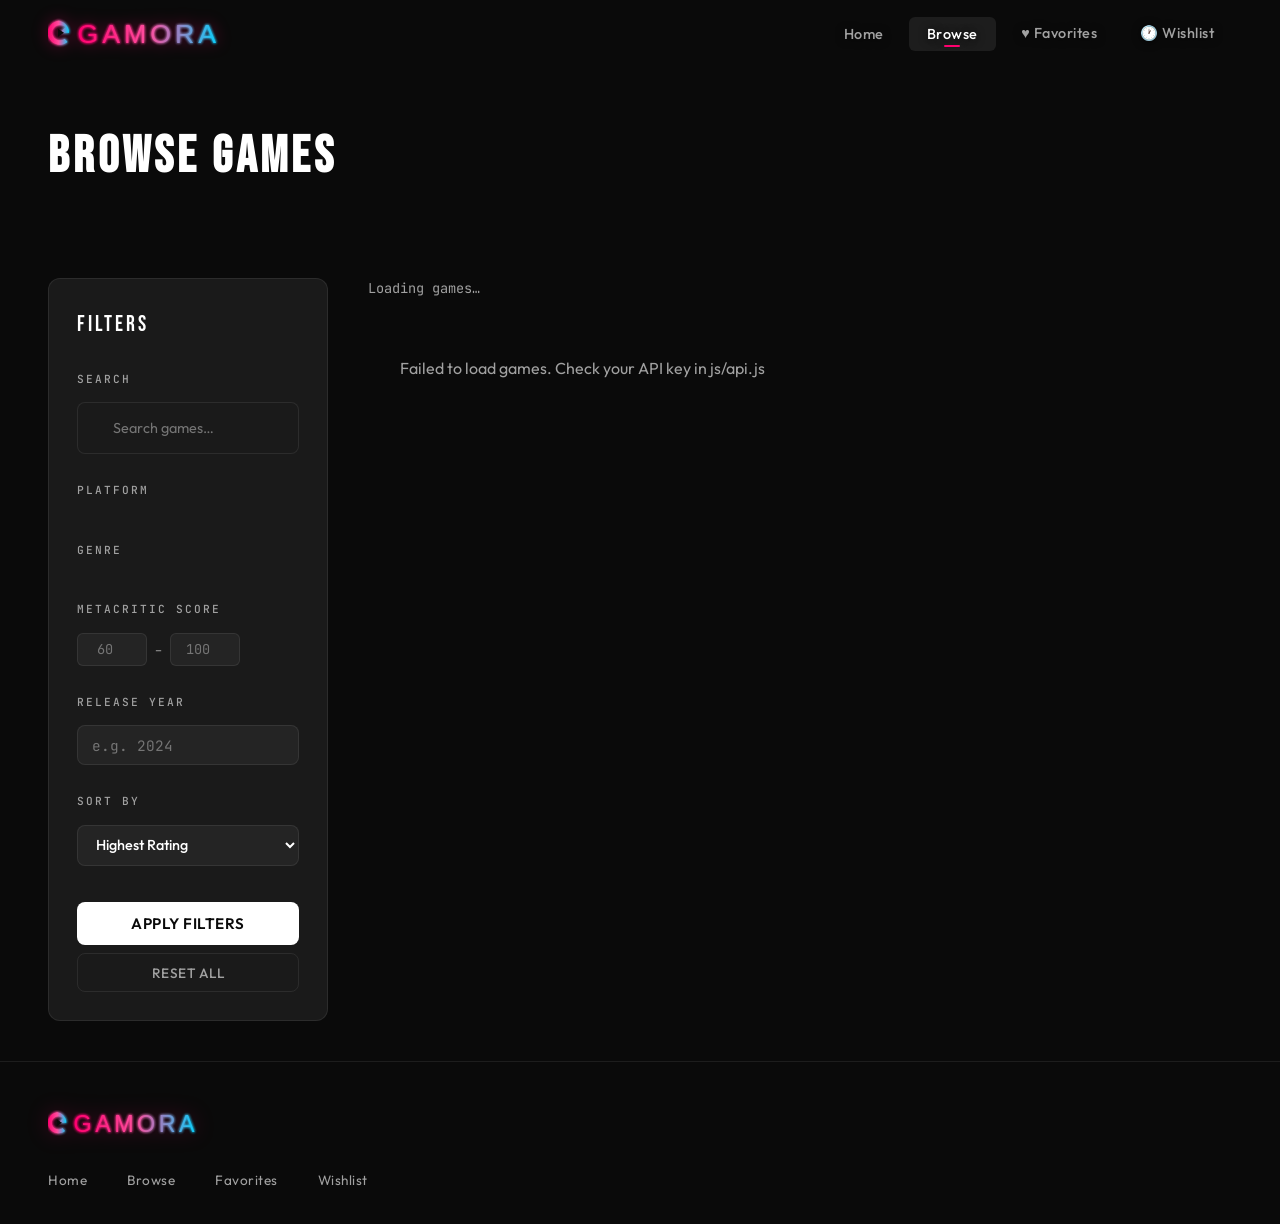
==== commit 92e1698f: "fix: load game, api call with genre and platfor" ====
--- a/browse.html
+++ b/browse.html
@@ -128,14 +128,6 @@
         <a href="favorites.html">Favorites</a>
         <a href="wishlist.html">Wishlist</a>
       </div>
-      <div class="footer-bottom">
-        <p class="footer-credit">Built with ♥ for gamers everywhere.</p>
-        <div class="footer-socials">
-          <a href="#" aria-label="GitHub">⚡</a>
-          <a href="#" aria-label="Twitter">🐦</a>
-          <a href="#" aria-label="Discord">💬</a>
-        </div>
-      </div>
     </div>
   </footer>
 
--- a/css/style.css
+++ b/css/style.css
@@ -71,7 +71,7 @@
 }
 
 /* Cinematic film grain overlay */
-body::after {
+/* body::after {
   content: '';
   position: fixed;
   inset: 0;
@@ -80,7 +80,7 @@
   pointer-events: none;
   z-index: 9999;
   animation: grain 0.5s steps(1) infinite;
-}
+} */
 
 @keyframes grain {
   0%, 100% { transform: translate(0, 0); }
@@ -1405,3 +1405,273 @@
   .site-footer { padding: 2rem 1.5rem 1.5rem; }
   .footer-bottom { flex-direction: column; align-items: flex-start; }
 }
+
+/* ===== REVIEWS ===== */
+#reviews-section .section-header {
+  display: flex;
+  align-items: center;
+  justify-content: space-between;
+  flex-wrap: wrap;
+  gap: 1rem;
+}
+
+.btn-sm {
+  padding: 0.45rem 1.1rem;
+  font-size: 0.82rem;
+}
+
+.btn-block {
+  width: 100%;
+  justify-content: center;
+}
+
+/* Summary bar */
+.review-summary {
+  display: flex;
+  align-items: center;
+  gap: 1.25rem;
+  background: var(--bg-card);
+  border: 1px solid var(--border);
+  border-radius: var(--radius-lg);
+  padding: 1.25rem 1.5rem;
+  margin-bottom: 1.5rem;
+}
+
+.review-avg-score {
+  font-family: 'Bebas Neue', sans-serif;
+  font-size: 3rem;
+  line-height: 1;
+  color: var(--accent);
+  letter-spacing: 1px;
+}
+
+.review-summary-right { display: flex; flex-direction: column; gap: 0.25rem; }
+
+.review-stars-display { display: flex; gap: 2px; }
+
+.star-display { font-size: 1.1rem; color: var(--text-dim); transition: color 0.15s; }
+.star-display.filled { color: var(--gold); }
+.star-display.md { font-size: 1.4rem; }
+
+.review-count { font-size: 0.8rem; color: var(--text-muted); }
+
+/* Review cards */
+.reviews-list { display: flex; flex-direction: column; gap: 1rem; }
+
+.reviews-empty {
+  color: var(--text-muted);
+  font-size: 0.95rem;
+  padding: 2rem 0;
+}
+
+.review-card {
+  background: var(--bg-card);
+  border: 1px solid var(--border);
+  border-radius: var(--radius-lg);
+  padding: 1.25rem 1.5rem;
+  transition: border-color 0.2s, box-shadow 0.2s;
+}
+
+.review-card:hover {
+  border-color: var(--border-hover);
+  box-shadow: var(--shadow-card);
+}
+
+.review-card-header {
+  display: flex;
+  align-items: center;
+  gap: 0.85rem;
+  margin-bottom: 0.85rem;
+  flex-wrap: wrap;
+}
+
+.review-avatar {
+  width: 36px;
+  height: 36px;
+  border-radius: 50%;
+  background: linear-gradient(135deg, var(--accent), var(--accent-secondary));
+  display: flex;
+  align-items: center;
+  justify-content: center;
+  font-weight: 700;
+  font-size: 0.85rem;
+  flex-shrink: 0;
+  color: #fff;
+}
+
+.review-meta {
+  display: flex;
+  flex-direction: column;
+  gap: 0.1rem;
+  flex: 1;
+  min-width: 0;
+}
+
+.review-author {
+  font-weight: 600;
+  font-size: 0.9rem;
+  color: var(--text);
+}
+
+.review-time {
+  font-size: 0.75rem;
+  color: var(--text-dim);
+  font-family: 'JetBrains Mono', monospace;
+}
+
+.review-stars-inline { display: flex; gap: 1px; }
+
+.review-stars-inline .star-display { font-size: 0.9rem; }
+
+.review-actions {
+  display: flex;
+  gap: 0.4rem;
+  margin-left: auto;
+}
+
+.review-edit-btn,
+.review-delete-btn {
+  background: none;
+  border: none;
+  font-size: 0.95rem;
+  cursor: pointer;
+  padding: 0.3rem 0.45rem;
+  border-radius: var(--radius);
+  transition: background 0.15s, color 0.15s;
+  color: var(--text-muted);
+  opacity: 1;
+  line-height: 1;
+}
+
+.review-edit-btn:hover { background: rgba(0,212,255,0.12); color: var(--accent-secondary); }
+.review-delete-btn:hover { background: rgba(255,59,48,0.15); color: var(--red); }
+
+.review-body {
+  font-size: 0.92rem;
+  line-height: 1.7;
+  color: var(--text-muted);
+  white-space: pre-line;
+}
+
+/* ===== REVIEW MODAL ===== */
+.review-modal-overlay {
+  position: fixed;
+  inset: 0;
+  background: rgba(0,0,0,0.75);
+  backdrop-filter: blur(6px);
+  z-index: 2000;
+  display: flex;
+  align-items: center;
+  justify-content: center;
+  padding: 1.5rem;
+  opacity: 0;
+  pointer-events: none;
+  transition: opacity 0.25s var(--ease-out);
+}
+
+.review-modal-overlay.active {
+  opacity: 1;
+  pointer-events: all;
+}
+
+.review-modal {
+  background: var(--bg-surface);
+  border: 1px solid var(--border-hover);
+  border-radius: var(--radius-lg);
+  padding: 2rem;
+  width: 100%;
+  max-width: 520px;
+  position: relative;
+  transform: translateY(20px) scale(0.97);
+  transition: transform 0.3s var(--ease-spring);
+  box-shadow: var(--shadow-elevated), 0 0 60px rgba(255,0,110,0.08);
+}
+
+.review-modal-overlay.active .review-modal {
+  transform: translateY(0) scale(1);
+}
+
+.review-modal-close {
+  position: absolute;
+  top: 1rem; right: 1rem;
+  background: none; border: none;
+  color: var(--text-muted);
+  font-size: 1rem;
+  cursor: pointer;
+  padding: 0.35rem 0.5rem;
+  border-radius: var(--radius);
+  transition: color 0.2s, background 0.2s;
+}
+
+.review-modal-close:hover { color: var(--text); background: var(--bg-elevated); }
+
+.review-modal-title {
+  font-family: 'Bebas Neue', sans-serif;
+  font-size: 1.6rem;
+  letter-spacing: 1px;
+  margin-bottom: 1.5rem;
+  color: var(--text);
+}
+
+/* Form */
+.review-form { display: flex; flex-direction: column; gap: 1.1rem; }
+
+.form-group { display: flex; flex-direction: column; gap: 0.45rem; }
+
+.form-label {
+  font-size: 0.78rem;
+  font-weight: 600;
+  letter-spacing: 1px;
+  text-transform: uppercase;
+  color: var(--text-muted);
+  font-family: 'JetBrains Mono', monospace;
+}
+
+.form-input,
+.form-textarea {
+  background: var(--bg-elevated);
+  border: 1px solid var(--border);
+  border-radius: var(--radius);
+  color: var(--text);
+  font-family: 'Outfit', sans-serif;
+  font-size: 0.92rem;
+  padding: 0.7rem 0.95rem;
+  outline: none;
+  transition: border-color 0.2s, box-shadow 0.2s;
+  resize: vertical;
+  width: 100%;
+}
+
+.form-input::placeholder,
+.form-textarea::placeholder { color: var(--text-dim); }
+
+.form-input:focus,
+.form-textarea:focus {
+  border-color: var(--accent);
+  box-shadow: 0 0 0 3px rgba(255,0,110,0.1);
+}
+
+.form-char-count {
+  font-size: 0.72rem;
+  color: var(--text-dim);
+  text-align: right;
+  font-family: 'JetBrains Mono', monospace;
+}
+
+/* Star picker */
+.star-picker {
+  display: flex;
+  gap: 0.3rem;
+}
+
+.star-btn {
+  font-size: 1.8rem;
+  color: var(--text-dim);
+  cursor: pointer;
+  line-height: 1;
+  transition: color 0.1s, transform 0.1s;
+  user-select: none;
+}
+
+.star-btn.active,
+.star-btn.hover { color: var(--gold); transform: scale(1.15); }
